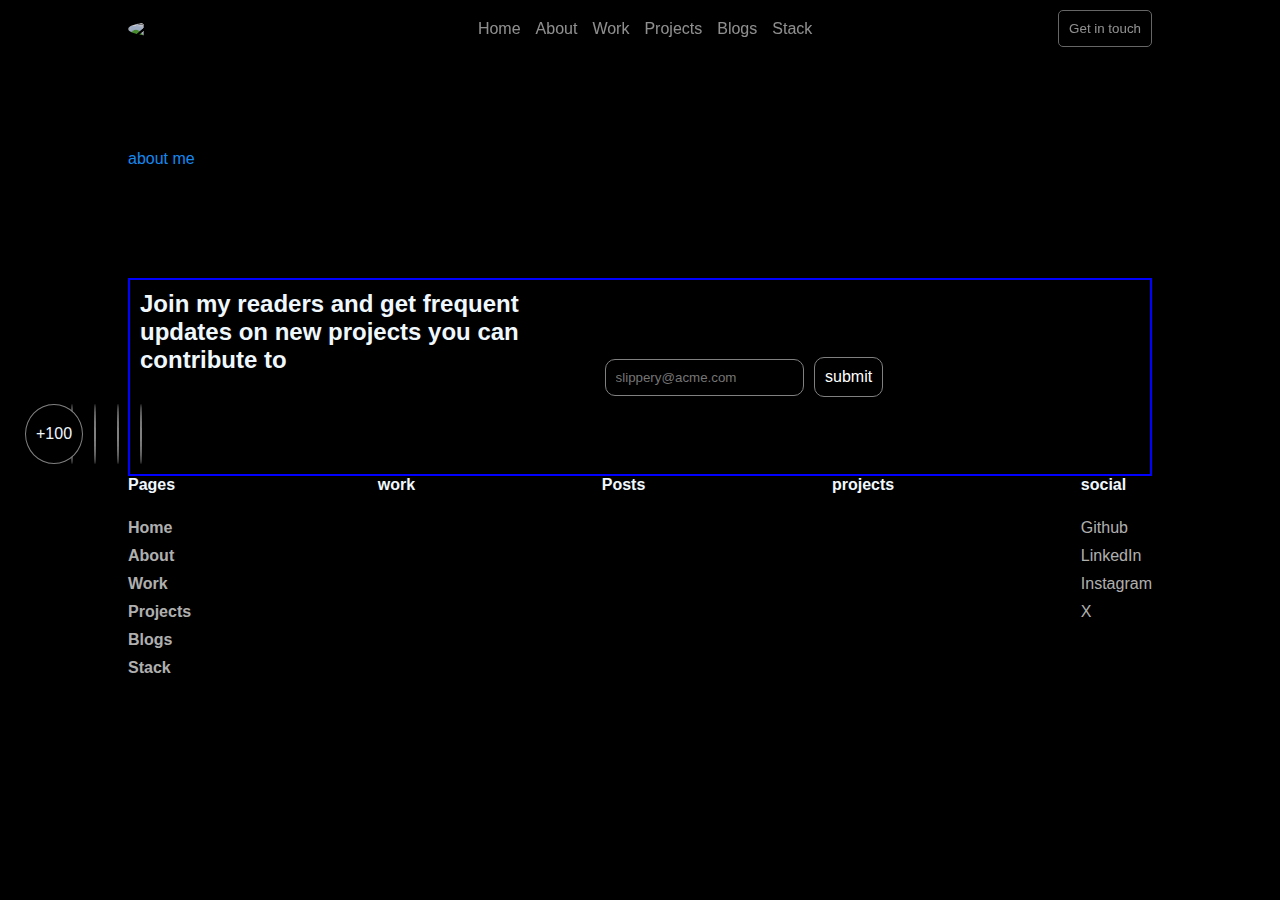
==== pages/about.html @ 7aa50118 "pages boilerplatecode" ====
<!DOCTYPE html>
<html lang="en">
<head>
    <meta charset="UTF-8">
    <meta name="viewport" content="width=device-width, initial-scale=1.0">
    <title>About page</title>
    <link rel="stylesheet" href="/styles/styles.css">
</head>
<body>
    <header>
        <nav>
            <div class="profile__container">
                <img src="https://i.pinimg.com/736x/99/9f/6e/999f6e48bd774113c2bd0b9a2c23f813.jpg" alt="profile photo">
            </div>
            <div class="navigation_links desktop__navigation">
                
                <a href="/index.html">Home</a>
                <a href="/pages/about.html">About</a>
                <a href="/pages/about.html">Work</a>
                <a href="/pages/projects.html">Projects</a>
                <a href="/pages/blog.html">Blogs</a>
                <a href="/pages/stack.html">Stack</a>
            </div>
            <div>
                <button class="contact_button"><a href="/pages/contact.html">Get in touch</a></button>
            </div>
        </nav>
    </header>
    <main id="main__page">
        about me
    </main>

    <footer>
        <section class="newsletter">
            <div class="readers">
                <h2>Join my readers and get frequent updates on new projects
                you can contribute to</h2>
                <div class="newsletter__readers">
                    <img src="https://i.pinimg.com/236x/fb/40/18/fb40187282aca6e7f9225df4b0b49ace.jpg" alt="">
                    <img src="https://i.pinimg.com/236x/fb/40/18/fb40187282aca6e7f9225df4b0b49ace.jpg" alt="">
                    <img src="https://i.pinimg.com/236x/fb/40/18/fb40187282aca6e7f9225df4b0b49ace.jpg" alt="">
                    <img src="https://i.pinimg.com/236x/fb/40/18/fb40187282aca6e7f9225df4b0b49ace.jpg" alt="">
                    <img src="https://i.pinimg.com/236x/fb/40/18/fb40187282aca6e7f9225df4b0b49ace.jpg" alt="">
                    <div>+100</div>
                </div>
            </div>
            <div class="newsletter__register">
                <form>
                    <input
                        type="text"
                        name="emailInput"
                        id="emailInput"
                        placeholder="slippery@acme.com"
                        required
                        autocomplete="off"
                        >
                    <button type="submit">submit</button>
                </form>
                
            </div>
            
        </section>
        <div class="footer__content">
            <div>
                <h4>Pages</h>
                <div class="footer_navigation">
                    <a href="/index.html">Home</a>
                    <a href="/pages/about.html">About</a>
                    <a href="/pages/about.html">Work</a>
                    <a href="/pages/projects.html">Projects</a>
                    <a href="/pages/blog.html">Blogs</a>
                    <a href="/pages/stack.html">Stack</a>
                </div>
            </div>
            <div>
                <h4>work</h>
                <div class="footer_navigation"><a href=""></a><a href=""></a><a href=""></a><a href=""></a></div>
            </div>
            <div>
                <h4>Posts</h>
                <div class="footer_navigation"><a href=""></a><a href=""></a><a href=""></a><a href=""></a></div>
            </div>
            <div>
                <h4>projects</h4>
                <div class="footer_navigation">
                    <a href=""></a>
                    <a href=""></a>
                    <a href=""></a>
                    <a href=""></a>
                </div>
            </div>
            <div>
                <h4>social</h4>
                <div class="footer_navigation">
                    <a href=""><i class="fa-brands fa-github"></i>Github</a>
                    <a href=""><i class="fa-brands fa-linkedin"></i>LinkedIn</a>
                    <a href=""><i class="fa-brands fa-instagram" style="color: #ffffff;"></i>Instagram</a>
                    <a href=""><i class="fa-brands fa-x-twitter" style="color: #ffffff;"></i>X</a>
                </div>
            </div>
        </div>
        <div class="date" id="date"></div>
    </footer>
</body>
</html>
---- styles/styles.css ----
/* make width for the whole app to be 80% */
:root{
    width: 80%;
    margin: 0 auto; 
    background-color: black;
    font-family: Arial, Helvetica, sans-serif;

}
/* reset the css */
*{
    margin: 0;
    padding:0;
    box-sizing: border-box;
}

header{
    width: 80%;
    margin: 0 auto;
    position:fixed;
    top: 0;
    padding-top: 10px;
    backdrop-filter: blur(20px);
    opacity: 0.8;
}
header>nav{
    display:flex;
    justify-content: space-between;
    align-items: center;

}

.profile__container>img{
    border-radius: 50%;
    object-fit: cover;
    height: 80px;
    width: 80px;
}
.navigation_links{
    display: flex;
    justify-content: space-between;
    align-items: center;
    gap:15px
}
/* remove text decoration for all links */

a{
    text-decoration: none;
    color: rgb(255,255,255,0.7);
}


.navigation_links>a:hover,
.contact_button>a:hover,
.introduction__section__buttons>button
{
    cursor: pointer;
    color: rgb(255,255,255);
}
.contact_button,
.introduction__section__buttons>button{
    padding: 10px;
    outline:none;
    border:1px solid gray;
    border-radius:5px;
    background: #000;
}
@media screen and (max-width: 730px) {
    .desktop__navigation,.contact_button{
        display: none;
    }
}

@media screen and (min-width: 730px) {
    .menu__button{
        display: none;
    }
}
#main__page{
    color: rgb(20, 137, 240);
    margin-top: 150px;
}
.introduction__section{
    display: flex;
    flex-direction: column;
    align-items:center;
    gap: 18px;
}
.introduction__section__image{
    border: 1px dashed goldenrod;
    width: fit-content;
}
.introduction__section__image>img{
    height: 90px;
    width: 90px;
    padding: 10px;
    object-fit: cover;
}

.introduction__section__buttons{
    display: flex;
    gap:10px;
    justify-content: space-between;
}

.get_in_touch_button{
    border: none;
    background:rgb(255,255,255) !important;
    color: #000 !important;
}
.get_in_touch_button:hover{
    background-color:rgb(255,255,255,0.8) !important;
}
/* currently */
.currently__section{
    display: flex;
    justify-content: space-between;
    align-items: flex-start;
    margin-top: 50px;
}
.currently__section__text{
    width: 50%;
    word-break: break-all;
    display: flex;
    flex-direction: column;
    justify-content: space-between;
}
.currently__section__project__description{
    margin-top: 40px;
    font-size: 16px;
}
.currently__section__text>p{
    width: 80%;
    margin-top: 20px;
}
.currently__section__image{
    width: 50%;
}
.currently__section__image>img{
    width: 100%;
    object-fit:fill;
}
/* contribution activity */
.contribution_section{
    margin-top: 30px;
    width:100%;
}
.contribution_activity{
    display: flex;
    justify-items: center;
    align-items: center;
    margin:20px auto;
    width:60%;
}
/* contribution section */
.github-contribution{
    width: 90%;
    margin-top: 70px;
    align-items: center;
    display: flex;
    flex-direction:column;
    border:2px solid blue;
    gap:20px;
    backdrop-filter: blur(5px);
}
.github-calendar>img{
    width: 100%;
    
}
@media screen and (max-width:768px) {
    .github-contribution{
        width: 100%;
    }
    .github-calendar>img{
        width: 100%;
        height: 100%;
    }
}
/* newsletter */
.newsletter{
    display:flex;
    margin-top: 50px;
    justify-content: space-between;
    align-items:center;
    padding:10px;
    border:2px solid blue;
}
.readers{
    width: 50%;
}
.newsletter__register{
    width: 60%;
    display:flex;
}
.newsletter__register>form{
    padding: 10px;
    width: 100%;
}
.newsletter__register>form>*{
    padding: 10px;
    border-radius: 10px;
    border:1px solid gray;
}
.newsletter__register>form>button{
    font-size: medium;
    font-weight: 500;
    background-color:rgb(0,0,0);
    color:rgb(255,255,255);
    cursor:pointer;
    margin-left: 6px;
}
.newsletter__register>form>button:hover{
    color:rgb(255,255,255,0.5);
}
input[type="text"]{
    background-color:#000;
    color:rgb(255,255,255);
}

input[type="text"]:focus{
    outline: none;
}
.newsletter__readers{
    display:flex;
    align-items: center;
    margin-top:30px;
    margin-left: 25px;
}
.newsletter__readers>div{
    padding:10px;
    margin-left: -25px;
}
.newsletter__readers>*{
    display: flex;
    align-items: center;
    border-radius:50%;
    height: 60px;
    object-fit:cover;
    margin-left: -25px;
    background-color: #000;
    border:1px solid gray;
}
/* footer section */
footer{
    color:aliceblue;
    display:flex;
    justify-content:space-between ;
    margin-top:60px;
    margin-bottom: 30px;
    flex-direction: column;
}
.footer__content{
    display:flex;
    justify-content:space-between ;
    margin-bottom: 20px;
}
.footer_navigation{
    display: flex;
    gap:10px;
    flex-direction:column;
    margin-top: 25px;
}
.date{
    display:flex;
    justify-content: center;
    align-items: center;
    margin:10px auto;

}
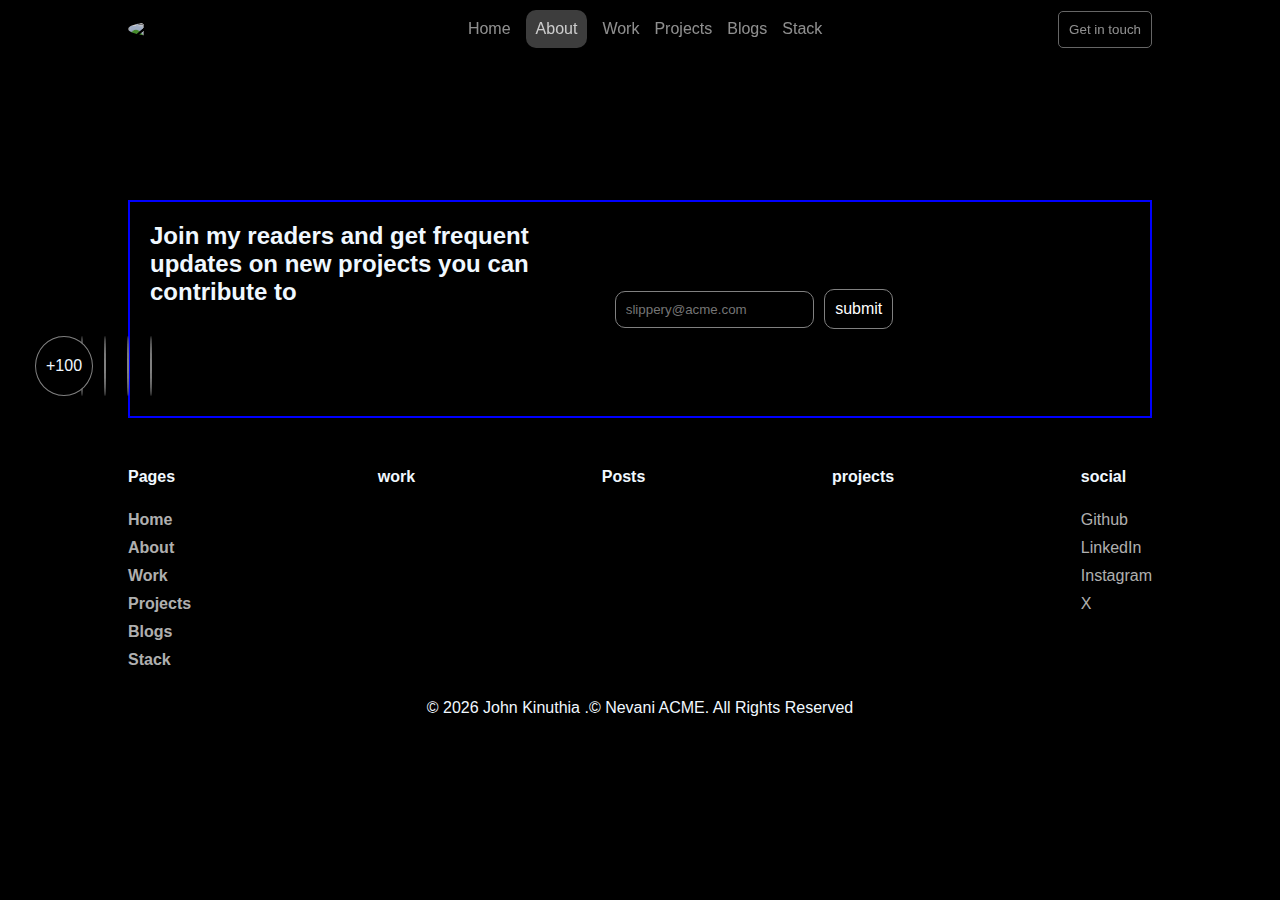
==== commit 4a5ecf07: "feat: added contact page" ====
--- a/pages/about.html
+++ b/pages/about.html
@@ -13,13 +13,12 @@
                 <img src="https://i.pinimg.com/736x/99/9f/6e/999f6e48bd774113c2bd0b9a2c23f813.jpg" alt="profile photo">
             </div>
             <div class="navigation_links desktop__navigation">
-                
-                <a href="/index.html">Home</a>
-                <a href="/pages/about.html">About</a>
-                <a href="/pages/about.html">Work</a>
-                <a href="/pages/projects.html">Projects</a>
-                <a href="/pages/blog.html">Blogs</a>
-                <a href="/pages/stack.html">Stack</a>
+                <a href="/index.html" id="home">Home</a>
+                <a href="/pages/about.html" id="about">About</a>
+                <a href="/pages/about.html" id="work">Work</a>
+                <a href="/pages/projects.html" id="projects">Projects</a>
+                <a href="/pages/blog.html" id="blogs">Blogs</a>
+                <a href="/pages/stack.html" id="stack" >Stack</a>
             </div>
             <div>
                 <button class="contact_button"><a href="/pages/contact.html">Get in touch</a></button>
@@ -27,7 +26,9 @@
         </nav>
     </header>
     <main id="main__page">
-        about me
+        <section>
+            
+        </section>
     </main>
 
     <footer>
@@ -101,5 +102,6 @@
         </div>
         <div class="date" id="date"></div>
     </footer>
+    <script type="module" src="/index.js"></script>
 </body>
 </html>--- a/styles/styles.css
+++ b/styles/styles.css
@@ -78,12 +78,31 @@
 #main__page{
     color: rgb(20, 137, 240);
     margin-top: 150px;
+    scroll-behavior: smooth;
 }
 .introduction__section{
     display: flex;
     flex-direction: column;
     align-items:center;
     gap: 18px;
+    margin: 0 auto;
+    align-items: center;
+    justify-content: center;
+    width: 80%;
+}
+.introduction__section__about__me{
+    display: flex;
+    flex-direction: column;
+    width: 80%;
+    gap: 10px;
+    line-height: 1.5;
+    font-size: medium;
+    font-weight: 600;
+    margin: 10px 0 20px 0;
+    
+}
+.introduction__section__about__me>h1{
+    text-align: center;
 }
 .introduction__section__image{
     border: 1px dashed goldenrod;
@@ -104,11 +123,8 @@
 
 .get_in_touch_button{
     border: none;
-    background:rgb(255,255,255) !important;
+    /* background-color:rgb(255,255,255) !important; */
     color: #000 !important;
-}
-.get_in_touch_button:hover{
-    background-color:rgb(255,255,255,0.8) !important;
 }
 /* currently */
 .currently__section{
@@ -179,10 +195,14 @@
 .newsletter{
     display:flex;
     margin-top: 50px;
+    margin-bottom: 50px;
     justify-content: space-between;
     align-items:center;
     padding:10px;
     border:2px solid blue;
+}
+.newsletter>*{
+    padding: 10px;
 }
 .readers{
     width: 50%;
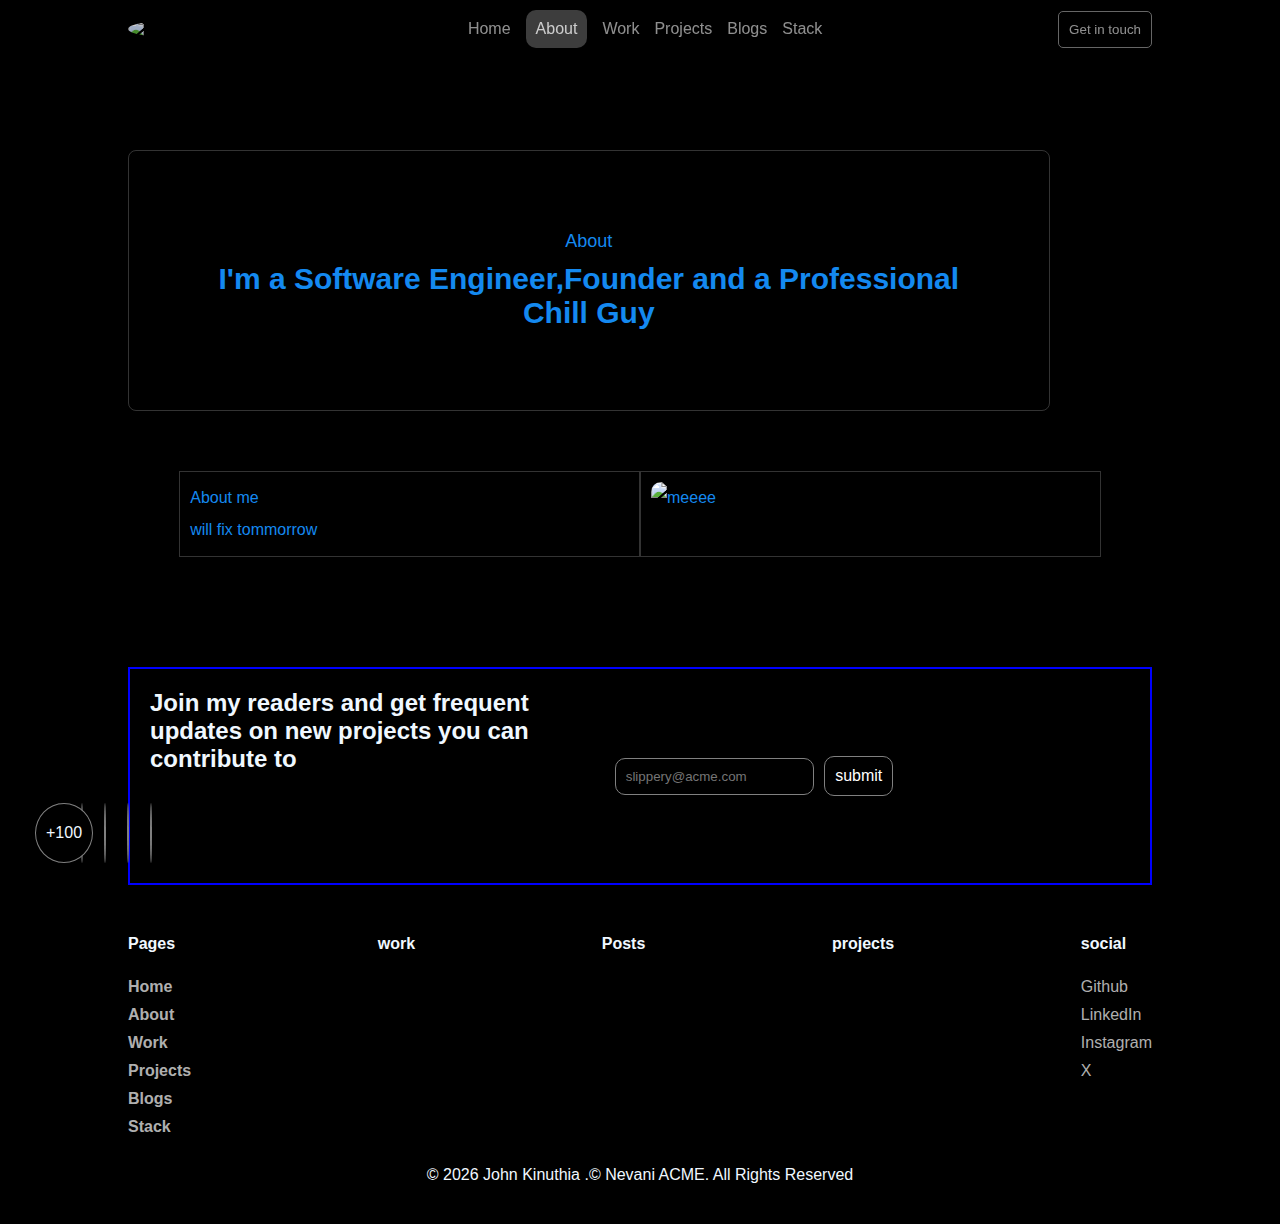
==== commit c9867c09: "feat: add project placeholders" ====
--- a/pages/about.html
+++ b/pages/about.html
@@ -5,6 +5,7 @@
     <meta name="viewport" content="width=device-width, initial-scale=1.0">
     <title>About page</title>
     <link rel="stylesheet" href="/styles/styles.css">
+    <link rel="stylesheet" href="/styles/about.css">
 </head>
 <body>
     <header>
@@ -26,11 +27,20 @@
         </nav>
     </header>
     <main id="main__page">
-        <section>
-            
+        <section class="about__me__introduction">
+            <p>About</p>
+            <h1>I'm a Software Engineer,Founder and a Professional Chill Guy</h1>
+        </section>
+        <section class="information_about_me">
+            <div>
+                <p>About me</p>
+                <p>will fix tommorrow</p>
+            </div>
+            <div>
+                <img src="https://i.pinimg.com/736x/99/9f/6e/999f6e48bd774113c2bd0b9a2c23f813.jpg" alt="meeee" >
+            </div>
         </section>
     </main>
-
     <footer>
         <section class="newsletter">
             <div class="readers">
--- a/styles/about.css
+++ b/styles/about.css
@@ -0,0 +1,43 @@
+.about__me__introduction{
+    display: flex;
+    flex-direction: column;
+    align-items: center;
+    justify-content: center;
+    width: 90%;
+    border: 1px solid rgb(255,255,255,0.2);
+    padding:80px;
+    border-radius: 8px;
+    gap: 10px;
+    text-align: center;
+}
+.about__me__introduction>p{
+    font-size: large;
+}
+.about__me__introduction>h1{
+    font-size: 30px;
+}
+.information_about_me{
+    display: flex;
+    width: 90%;
+    justify-content: center;
+    margin: 60px auto;
+   
+}
+.information_about_me>*{
+    border: 1px solid rgb(255,255,255,0.2);
+    padding: 10px;
+    flex:0.5;
+}
+.information_about_me>div{
+    width: 100%;
+}
+.information_about_me>div>img{
+    border-radius: 10px;
+}
+.information_about_me{
+    line-height: 2;
+    kerning: 10ch;
+}
+.information_about_me>div>p{
+    width: 80%;
+}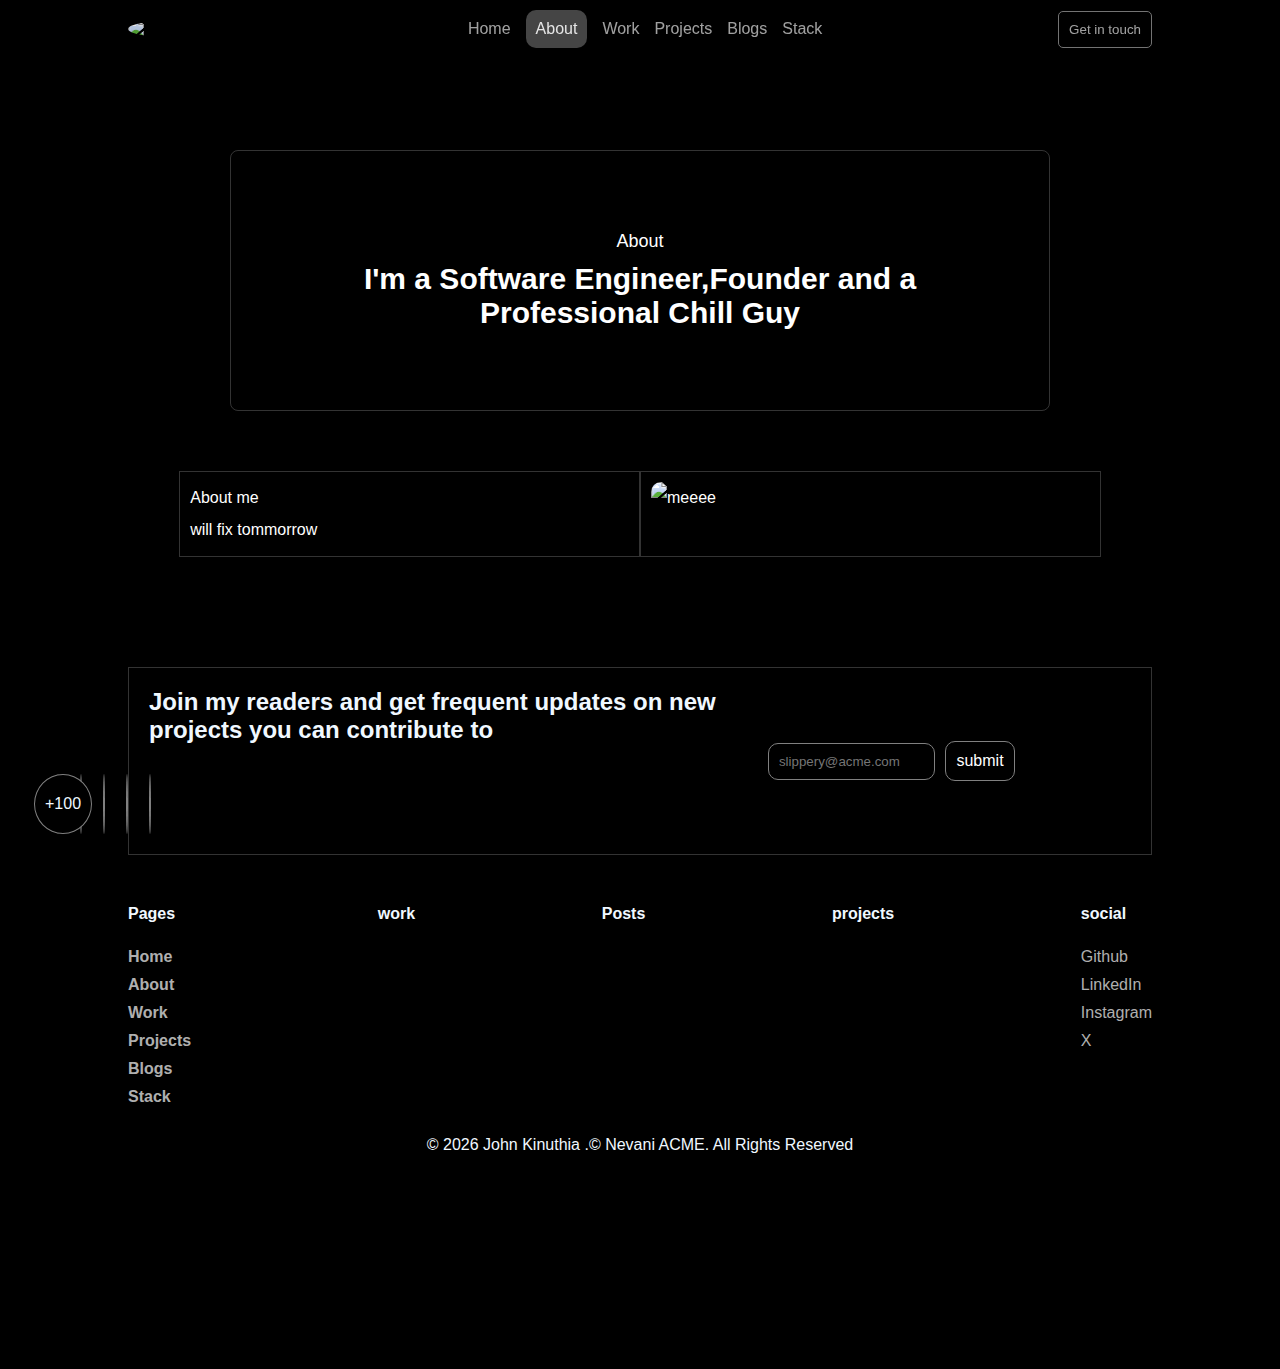
==== commit e0afdb60: "bottom navigation" ====
--- a/pages/about.html
+++ b/pages/about.html
@@ -6,6 +6,7 @@
     <title>About page</title>
     <link rel="stylesheet" href="/styles/styles.css">
     <link rel="stylesheet" href="/styles/about.css">
+    <link rel="stylesheet" href="https://fonts.googleapis.com/css2?family=Material+Symbols+Outlined:opsz,wght,FILL,GRAD@20..48,100..700,0..1,-50..200" />
 </head>
 <body>
     <header>
@@ -20,6 +21,39 @@
                 <a href="/pages/projects.html" id="projects">Projects</a>
                 <a href="/pages/blog.html" id="blogs">Blogs</a>
                 <a href="/pages/stack.html" id="stack" >Stack</a>
+            </div>
+            <div class="navigation_links bottom__navigation">
+                <a href="/index.html" id="home">
+                    <div class="navigation_links_container">
+                        <span class="material-symbols-outlined">home</span><span>Home</span>
+                    </div>
+                </a>
+                <a href="/pages/about.html" id="about">
+                    <div class="navigation_links_container">
+                        <span class="material-symbols-outlined">account_circle</span><span>About</span>
+                    </div>
+                </a>
+                <a href="/pages/about.html" id="work">
+                    <div class="navigation_links_container">
+                        <span class="material-symbols-outlined">work</span><span>Work</span>
+                    </div>
+                </a>
+                <a href="/pages/projects.html" id="projects">
+                    <div class="navigation_links_container">
+                        <span class="material-symbols-outlined">construction</span><span>Projects</span>
+                    </div>
+                </a>
+                <a href="/pages/blog.html" id="blogs">
+                    <div class="navigation_links_container">
+                        <span class="material-symbols-outlined">local_library</span><span>Blogs</span>
+                    </div>
+                </a>
+                <a href="/pages/stack.html" id="stack" >
+                    <div class="navigation_links_container">
+                        <span class="material-symbols-outlined">widgets</span><span>Stack</span>
+                    </div>
+                </a>
+                
             </div>
             <div>
                 <button class="contact_button"><a href="/pages/contact.html">Get in touch</a></button>
--- a/styles/styles.css
+++ b/styles/styles.css
@@ -19,8 +19,8 @@
     position:fixed;
     top: 0;
     padding-top: 10px;
-    backdrop-filter: blur(20px);
-    opacity: 0.8;
+    backdrop-filter: blur(50px);
+    opacity: 0.9;
 }
 header>nav{
     display:flex;
@@ -56,6 +56,9 @@
     cursor: pointer;
     color: rgb(255,255,255);
 }
+.bottom__navigation>a{
+    color: #ffff !important;
+}
 .contact_button,
 .introduction__section__buttons>button{
     padding: 10px;
@@ -64,6 +67,24 @@
     border-radius:5px;
     background: #000;
 }
+.bottom__navigation{
+    position:fixed;
+    top:90vh;
+    z-index: 999;
+    backdrop-filter: blur(50px);
+    color: rgb(255,255,255) !important;
+    border-radius: 30px;
+    width: 100%;
+    padding:10px;
+    align-items: center;
+
+    background-color: rgb(255,255,255,0.2) !important;
+}
+.navigation_links_container{
+    display:flex;
+    flex-direction:column;
+    align-items: center;
+}
 @media screen and (max-width: 730px) {
     .desktop__navigation,.contact_button{
         display: none;
@@ -71,12 +92,12 @@
 }
 
 @media screen and (min-width: 730px) {
-    .menu__button{
+    .bottom__navigation{
         display: none;
     }
 }
 #main__page{
-    color: rgb(20, 137, 240);
+    color: #ffff;
     margin-top: 150px;
     scroll-behavior: smooth;
 }
@@ -174,9 +195,9 @@
     align-items: center;
     display: flex;
     flex-direction:column;
-    border:2px solid blue;
+    border:1px solid rgb(255,255,255,0.2);
     gap:20px;
-    backdrop-filter: blur(5px);
+    padding: 10px;
 }
 .github-calendar>img{
     width: 100%;
@@ -199,13 +220,10 @@
     justify-content: space-between;
     align-items:center;
     padding:10px;
-    border:2px solid blue;
+    border:1px solid rgb(255,255,255,0.2);
 }
 .newsletter>*{
     padding: 10px;
-}
-.readers{
-    width: 50%;
 }
 .newsletter__register{
     width: 60%;
@@ -213,7 +231,7 @@
 }
 .newsletter__register>form{
     padding: 10px;
-    width: 100%;
+    width: 80%;
 }
 .newsletter__register>form>*{
     padding: 10px;
@@ -231,9 +249,10 @@
 .newsletter__register>form>button:hover{
     color:rgb(255,255,255,0.5);
 }
-input[type="text"]{
+.newsletter__register>form>input[type="text"]{
     background-color:#000;
     color:rgb(255,255,255);
+    width: 60%;
 }
 
 input[type="text"]:focus{
@@ -265,7 +284,7 @@
     display:flex;
     justify-content:space-between ;
     margin-top:60px;
-    margin-bottom: 30px;
+    margin-bottom: 20%;
     flex-direction: column;
 }
 .footer__content{
--- a/styles/about.css
+++ b/styles/about.css
@@ -3,7 +3,8 @@
     flex-direction: column;
     align-items: center;
     justify-content: center;
-    width: 90%;
+    width: 80%;
+    margin: 0 auto;
     border: 1px solid rgb(255,255,255,0.2);
     padding:80px;
     border-radius: 8px;
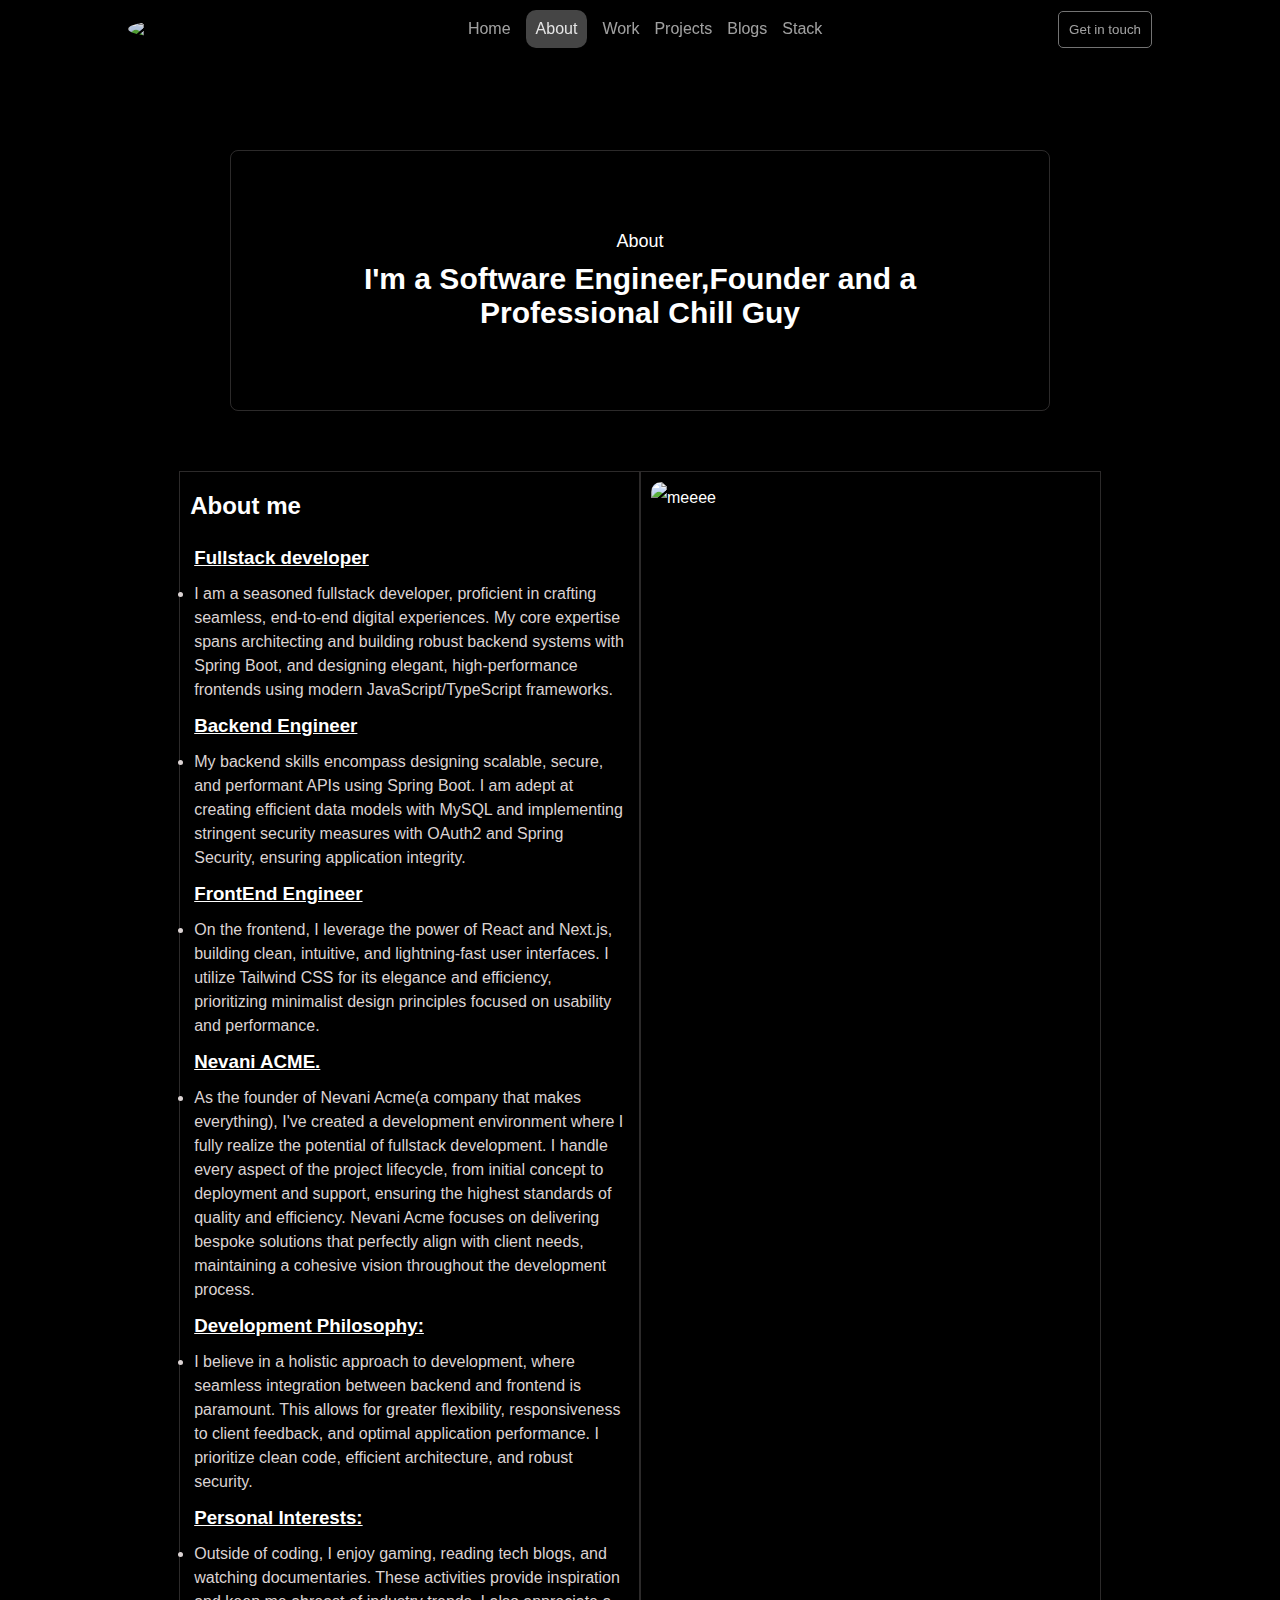
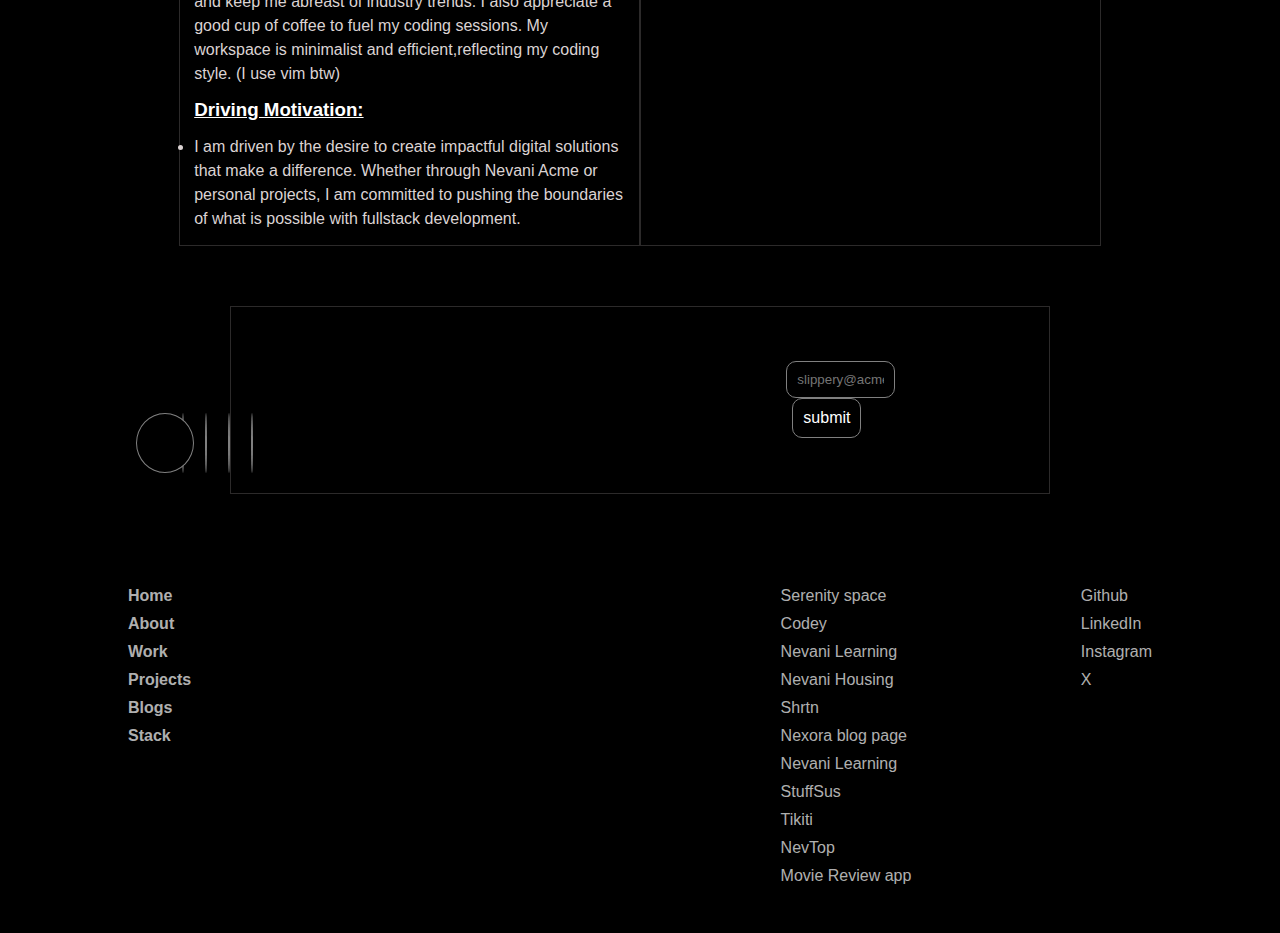
==== commit d468ed49: "link to projects" ====
--- a/pages/about.html
+++ b/pages/about.html
@@ -67,85 +67,141 @@
         </section>
         <section class="information_about_me">
             <div>
-                <p>About me</p>
-                <p>will fix tommorrow</p>
+                <h2>About me</h2>
+                <ul class="about_me_list">
+                    <h3>Fullstack developer</h3>
+                    <li>
+                        I am a seasoned fullstack developer, proficient in crafting seamless, end-to-end digital experiences. 
+                        My core expertise spans architecting and building robust backend systems with Spring Boot,
+                        and designing elegant, high-performance frontends using modern JavaScript/TypeScript frameworks.
+                    </li>
+                    <h3>Backend Engineer</h3>
+                    <li>
+                        My backend skills encompass designing scalable, secure, and performant APIs using Spring Boot. 
+                        I am adept at creating efficient data models with MySQL and implementing stringent security 
+                        measures with OAuth2 and Spring Security, ensuring application integrity.
+                    </li>
+                    <h3>FrontEnd Engineer</h3>
+                    <li>
+                        On the frontend, I leverage the power of React and Next.js, building clean, intuitive, and 
+                        lightning-fast user interfaces. I utilize Tailwind CSS for its elegance and efficiency,
+                        prioritizing minimalist design principles focused on usability and performance.
+                    </li>
+                    <h3>Nevani ACME.</h3>
+                    <li>
+                        As the founder of Nevani Acme(a company that makes everything), I've created a development 
+                        environment where I fully realize the potential of fullstack development. I handle every 
+                        aspect of the project lifecycle, 
+                        from initial concept to deployment and support, ensuring the highest standards of quality 
+                        and efficiency.
+                        Nevani Acme focuses on delivering bespoke solutions that perfectly align with client needs,
+                        maintaining a cohesive vision throughout the development process.
+                    </li>
+                    <h3>Development Philosophy:</h3>
+                    <li>
+                        I believe in a holistic approach to development, where seamless integration between backend
+                        and frontend is paramount. This allows for greater flexibility, responsiveness to client feedback,
+                        and optimal application performance. I prioritize clean code, efficient architecture,
+                        and robust security.
+                    </li>
+                    <h3>Personal Interests:</h3>
+                    <li>
+                        Outside of coding, I enjoy gaming, reading tech blogs, and watching documentaries. 
+                        These activities provide inspiration and keep me abreast of industry trends. 
+                        I also appreciate a good cup of coffee to fuel my coding sessions. My workspace is minimalist
+                        and efficient,reflecting my coding style. (I use vim btw)
+                    </li>
+                    <h3>Driving Motivation:</h3>
+                    <li>
+                        I am driven by the desire to create impactful digital solutions that make a difference.
+                        Whether through Nevani Acme or personal projects, I am committed to pushing the boundaries of
+                        what is possible with fullstack development.
+                    </li>
+                </ul>
             </div>
             <div>
                 <img src="https://i.pinimg.com/736x/99/9f/6e/999f6e48bd774113c2bd0b9a2c23f813.jpg" alt="meeee" >
             </div>
         </section>
     </main>
-    <footer>
-        <section class="newsletter">
-            <div class="readers">
-                <h2>Join my readers and get frequent updates on new projects
-                you can contribute to</h2>
-                <div class="newsletter__readers">
-                    <img src="https://i.pinimg.com/236x/fb/40/18/fb40187282aca6e7f9225df4b0b49ace.jpg" alt="">
-                    <img src="https://i.pinimg.com/236x/fb/40/18/fb40187282aca6e7f9225df4b0b49ace.jpg" alt="">
-                    <img src="https://i.pinimg.com/236x/fb/40/18/fb40187282aca6e7f9225df4b0b49ace.jpg" alt="">
-                    <img src="https://i.pinimg.com/236x/fb/40/18/fb40187282aca6e7f9225df4b0b49ace.jpg" alt="">
-                    <img src="https://i.pinimg.com/236x/fb/40/18/fb40187282aca6e7f9225df4b0b49ace.jpg" alt="">
-                    <div>+100</div>
-                </div>
-            </div>
-            <div class="newsletter__register">
-                <form>
-                    <input
-                        type="text"
-                        name="emailInput"
-                        id="emailInput"
-                        placeholder="slippery@acme.com"
-                        required
-                        autocomplete="off"
-                        >
-                    <button type="submit">submit</button>
-                </form>
+    <section class="newsletter">
+        <div class="readers">
+            <h2>Join my readers and get frequent updates on new projects
+            you can contribute to</h2>
+            <div class="newsletter__readers">
+                <img src="https://i.pinimg.com/236x/fb/40/18/fb40187282aca6e7f9225df4b0b49ace.jpg" alt="">
+                <img src="https://i.pinimg.com/236x/fb/40/18/fb40187282aca6e7f9225df4b0b49ace.jpg" alt="">
+                <img src="https://i.pinimg.com/236x/fb/40/18/fb40187282aca6e7f9225df4b0b49ace.jpg" alt="">
+                <img src="https://i.pinimg.com/236x/fb/40/18/fb40187282aca6e7f9225df4b0b49ace.jpg" alt="">
+                <img src="https://i.pinimg.com/236x/fb/40/18/fb40187282aca6e7f9225df4b0b49ace.jpg" alt="">
+                <div>+100</div>
+            </div>
+        </div>
+        <div class="newsletter__register">
+            <form>
+                <input
+                    type="text"
+                    name="emailInput"
+                    id="emailInput"
+                    placeholder="slippery@acme.com"
+                    required
+                    autocomplete="off"
+                    >
+                <button type="submit">submit</button>
+            </form>
+            
+        </div>
+        
+    </section>
+    <div class="footer__content">
+        <div>
+            <h4>Pages</h>
+            <div class="footer_navigation">
+                <a href="/index.html">Home</a>
+                <a href="/pages/about.html">About</a>
+                <a href="/pages/about.html">Work</a>
+                <a href="/pages/projects.html">Projects</a>
+                <a href="/pages/blog.html">Blogs</a>
+                <a href="/pages/stack.html">Stack</a>
+            </div>
+        </div>
+        <div>
+            <h4>work</h>
+            <div class="footer_navigation"><a href=""></a><a href=""></a><a href=""></a><a href=""></a></div>
+        </div>
+        <div>
+            <h4>Posts</h>
+            <div class="footer_navigation"><a href=""></a><a href=""></a><a href=""></a><a href=""></a></div>
+        </div>
+        <div>
+            <h4>projects</h4>
+            <div class="footer_navigation">
+                <a href="/pages/projects.html#SerenitySpace">Serenity space</a>
+                <a href="/pages/projects.html#codey">Codey</a>
+                <a href="/pages/projects.html#nevani_learning">Nevani Learning</a>
+                <a href="/pages/projects.html#nevani_housing">Nevani Housing</a>
+                <a href="/pages/projects.html#nevani_housing">Shrtn</a>
+                <a href="/pages/projects.html#nexora">Nexora blog page</a>
+                <a href="/pages/projects.html#">Nevani Learning</a>
+                <a href="/pages/projects.html#StuffSus">StuffSus</a>
+                <a href="/pages/projects.html#tikiti">Tikiti</a>
+                <a href="/pages/projects.html#nevTop">NevTop</a>
+                <a href="/pages/projects.html#review">Movie Review app</a>
                 
             </div>
-            
-        </section>
-        <div class="footer__content">
-            <div>
-                <h4>Pages</h>
-                <div class="footer_navigation">
-                    <a href="/index.html">Home</a>
-                    <a href="/pages/about.html">About</a>
-                    <a href="/pages/about.html">Work</a>
-                    <a href="/pages/projects.html">Projects</a>
-                    <a href="/pages/blog.html">Blogs</a>
-                    <a href="/pages/stack.html">Stack</a>
-                </div>
-            </div>
-            <div>
-                <h4>work</h>
-                <div class="footer_navigation"><a href=""></a><a href=""></a><a href=""></a><a href=""></a></div>
-            </div>
-            <div>
-                <h4>Posts</h>
-                <div class="footer_navigation"><a href=""></a><a href=""></a><a href=""></a><a href=""></a></div>
-            </div>
-            <div>
-                <h4>projects</h4>
-                <div class="footer_navigation">
-                    <a href=""></a>
-                    <a href=""></a>
-                    <a href=""></a>
-                    <a href=""></a>
-                </div>
-            </div>
-            <div>
-                <h4>social</h4>
-                <div class="footer_navigation">
-                    <a href=""><i class="fa-brands fa-github"></i>Github</a>
-                    <a href=""><i class="fa-brands fa-linkedin"></i>LinkedIn</a>
-                    <a href=""><i class="fa-brands fa-instagram" style="color: #ffffff;"></i>Instagram</a>
-                    <a href=""><i class="fa-brands fa-x-twitter" style="color: #ffffff;"></i>X</a>
-                </div>
-            </div>
-        </div>
-        <div class="date" id="date"></div>
-    </footer>
+        </div>
+        <div>
+            <h4>social</h4>
+            <div class="footer_navigation">
+                <a href=""><i class="fa-brands fa-github"></i>Github</a>
+                <a href=""><i class="fa-brands fa-linkedin"></i>LinkedIn</a>
+                <a href=""><i class="fa-brands fa-instagram" style="color: #ffffff;"></i>Instagram</a>
+                <a href=""><i class="fa-brands fa-x-twitter" style="color: #ffffff;"></i>X</a>
+            </div>
+        </div>
+    </div>
+    <div class="date" id="date"></div>
+</footer>
     <script type="module" src="/index.js"></script>
 </body>
 </html>--- a/styles/styles.css
+++ b/styles/styles.css
@@ -120,7 +120,15 @@
     font-size: medium;
     font-weight: 600;
     margin: 10px 0 20px 0;
+    margin: 0 auto;
+    align-items: center;
+    justify-content: center;
     
+}
+.introduction__section__about__me>p{
+    color: rgb(219, 211, 211);
+    width: 90%;
+    line-height: 1.5;
 }
 .introduction__section__about__me>h1{
     text-align: center;
@@ -153,10 +161,12 @@
     justify-content: space-between;
     align-items: flex-start;
     margin-top: 50px;
+    border: 1px solid rgb(219, 211, 211,0.2);
+    padding:10px;
+    border-radius: 10px;
 }
 .currently__section__text{
     width: 50%;
-    word-break: break-all;
     display: flex;
     flex-direction: column;
     justify-content: space-between;
@@ -195,7 +205,7 @@
     align-items: center;
     display: flex;
     flex-direction:column;
-    border:1px solid rgb(255,255,255,0.2);
+    border:1px solid rgb(219, 211, 211,0.2);
     gap:20px;
     padding: 10px;
 }
@@ -215,12 +225,12 @@
 /* newsletter */
 .newsletter{
     display:flex;
-    margin-top: 50px;
-    margin-bottom: 50px;
     justify-content: space-between;
     align-items:center;
     padding:10px;
-    border:1px solid rgb(255,255,255,0.2);
+    border:1px solid rgb(219, 211, 211,0.2);
+    width:80%;
+    margin: 50px auto;
 }
 .newsletter>*{
     padding: 10px;
@@ -284,7 +294,7 @@
     display:flex;
     justify-content:space-between ;
     margin-top:60px;
-    margin-bottom: 20%;
+    margin-bottom: 10%;
     flex-direction: column;
 }
 .footer__content{
--- a/styles/about.css
+++ b/styles/about.css
@@ -5,11 +5,23 @@
     justify-content: center;
     width: 80%;
     margin: 0 auto;
-    border: 1px solid rgb(255,255,255,0.2);
+    border: 1px solid rgb(219, 211, 211,0.2);
     padding:80px;
     border-radius: 8px;
     gap: 10px;
     text-align: center;
+}
+.about_me_list{
+    padding: 4px;
+    line-height: 1.5;
+    font-kerning: auto;
+}
+.about_me_list>li{
+    color: rgb(219, 211, 211);
+}
+.about_me_list>h3{
+    margin: 10px 0 10px 0;
+    text-decoration: underline;
 }
 .about__me__introduction>p{
     font-size: large;
@@ -25,7 +37,7 @@
    
 }
 .information_about_me>*{
-    border: 1px solid rgb(255,255,255,0.2);
+    border: 1px solid rgb(219, 211, 211,0.2);
     padding: 10px;
     flex:0.5;
 }
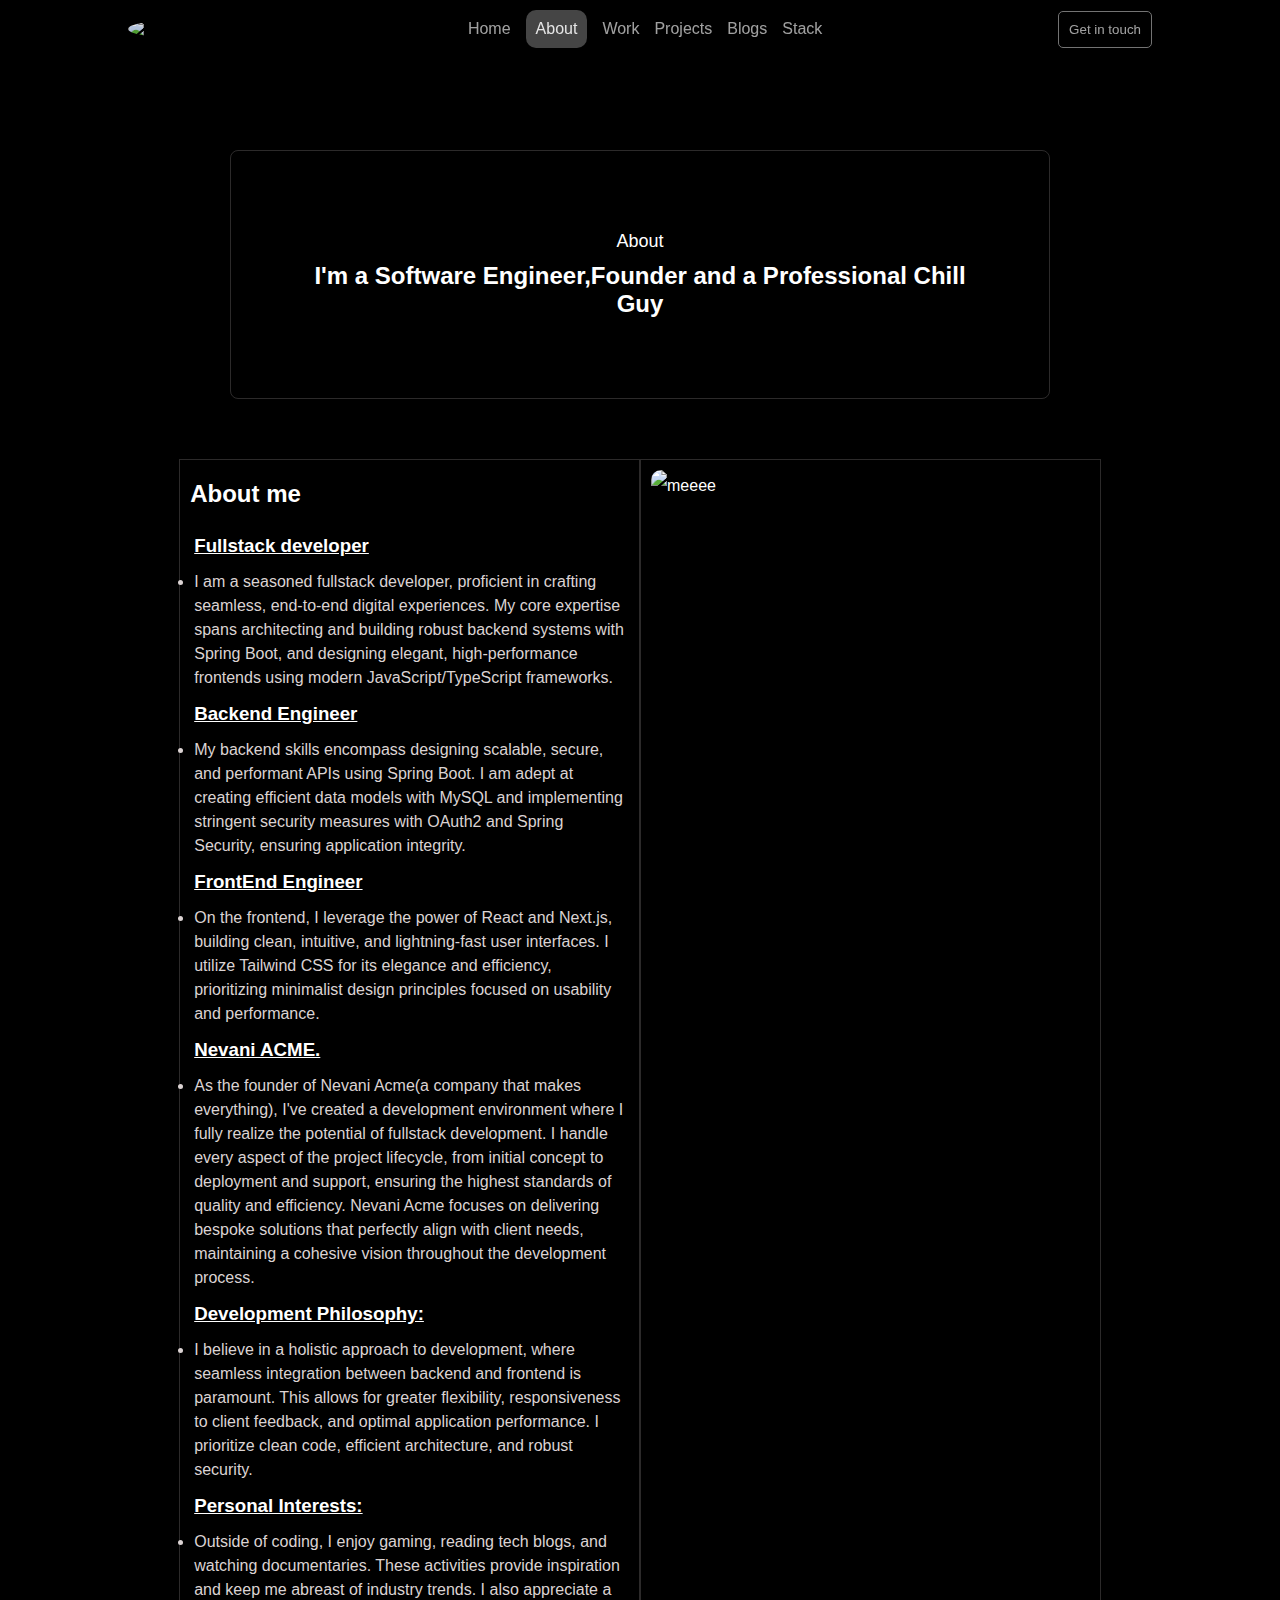
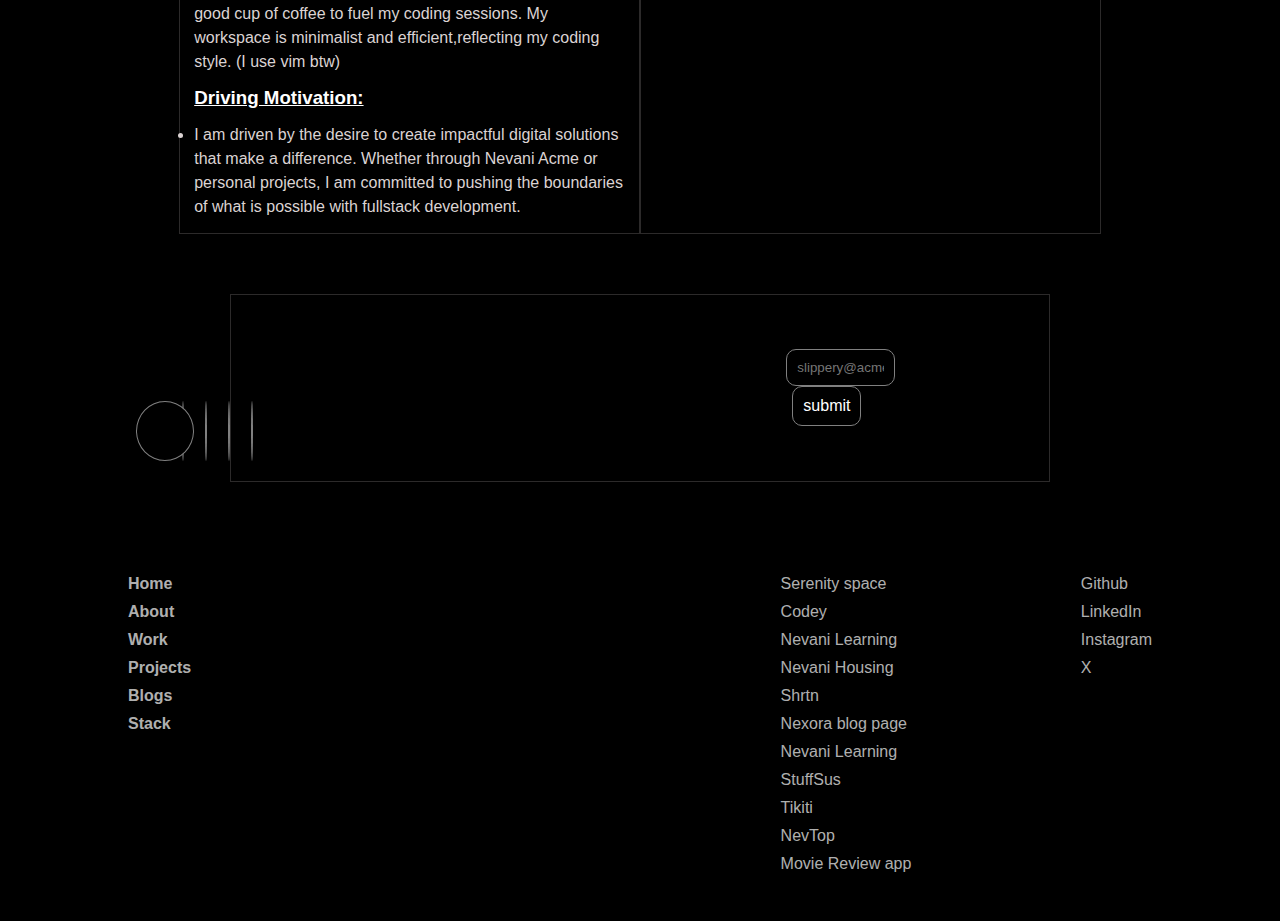
==== commit b80a718d: "responsive design" ====
--- a/pages/about.html
+++ b/pages/about.html
@@ -63,7 +63,7 @@
     <main id="main__page">
         <section class="about__me__introduction">
             <p>About</p>
-            <h1>I'm a Software Engineer,Founder and a Professional Chill Guy</h1>
+            <h2>I'm a Software Engineer,Founder and a Professional Chill Guy</h2>
         </section>
         <section class="information_about_me">
             <div>
--- a/styles/styles.css
+++ b/styles/styles.css
@@ -85,17 +85,6 @@
     flex-direction:column;
     align-items: center;
 }
-@media screen and (max-width: 730px) {
-    .desktop__navigation,.contact_button{
-        display: none;
-    }
-}
-
-@media screen and (min-width: 730px) {
-    .bottom__navigation{
-        display: none;
-    }
-}
 #main__page{
     color: #ffff;
     margin-top: 150px;
@@ -213,15 +202,7 @@
     width: 100%;
     
 }
-@media screen and (max-width:768px) {
-    .github-contribution{
-        width: 100%;
-    }
-    .github-calendar>img{
-        width: 100%;
-        height: 100%;
-    }
-}
+
 /* newsletter */
 .newsletter{
     display:flex;
@@ -315,3 +296,100 @@
     margin:10px auto;
 
 }
+
+/* responsiveness */
+
+@media screen and (max-width:678px){
+    /* main page */
+    .main__page{
+        display: flex;
+        flex-direction: column;
+    }
+    .introduction__section__about__me{
+        flex-direction: column;
+        width: 100%;
+    }
+    
+    .introduction__section__buttons{
+        display: flex;
+        gap:10px;
+        margin: 15px 15px;
+        justify-content: space-between;
+    }
+    /* currently section */
+    .currently__section{
+        flex-direction: column;
+        width:98%;
+        
+    }
+    .currently__section>*{
+        width: 98%;
+    }
+
+    .currently__section__project__description{
+        width: 98%;
+        margin-bottom: 30px;
+    }
+    .contribution_section,
+    .contribution_activity,
+    .contribution_activity>img,
+    /* github calendar */
+    .github-contribution,
+    .main__page,
+    .introduction__section,
+    :root,header,
+    .currently__section__text,
+    .currently__section__text>p
+    {
+        width: 98%;
+    }
+    .github-calendar>img,
+    .contribution_activity>img{
+        width: 100%;
+        height: 100%;
+        object-fit: cover;
+    }
+    .introduction__section{
+        border:1px solid rgb(219, 211, 211,0.2) ;
+        margin:10px;
+        width: 98%;
+        padding-top: 10px;
+        border-radius: 10px;
+    }
+
+    /* 1. newsletter */
+    .newsletter{
+        width:100%;
+        display: flex;
+        flex-direction: column;
+    }
+    .newsletter__readers{
+        width: 100%;
+    }
+    .newsletter__register,
+    .newsletter__register>form{
+        width: 100%;
+    }
+    
+}
+
+@media screen and (max-width: 730px) {
+    .desktop__navigation,.contact_button{
+        display: none;
+    }
+}
+
+@media screen and (min-width: 730px) {
+    .bottom__navigation{
+        display: none;
+    }
+}
+@media screen and (max-width:768px) {
+    .github-contribution{
+        width: 100%;
+    }
+    .github-calendar>img{
+        width: 100%;
+        height: 100%;
+    }
+}--- a/styles/about.css
+++ b/styles/about.css
@@ -53,4 +53,27 @@
 }
 .information_about_me>div>p{
     width: 80%;
+}
+@media screen and (max-width:678px){
+    .readers>h2,.newsletter__readers{
+        color: white;
+    }
+    #project__container{
+        flex-direction: column;
+        width:100%;
+    }
+    .about__me__introduction{
+        width: 100%;
+        padding:10px;
+        justify-content: space-between;
+        line-height: 1.5;
+    }
+    .information_about_me{
+        display: flex;
+        flex-direction: column;
+    }
+    .information_about_me>div>img{
+        width: 100%;
+        height: 100%;
+    }
 }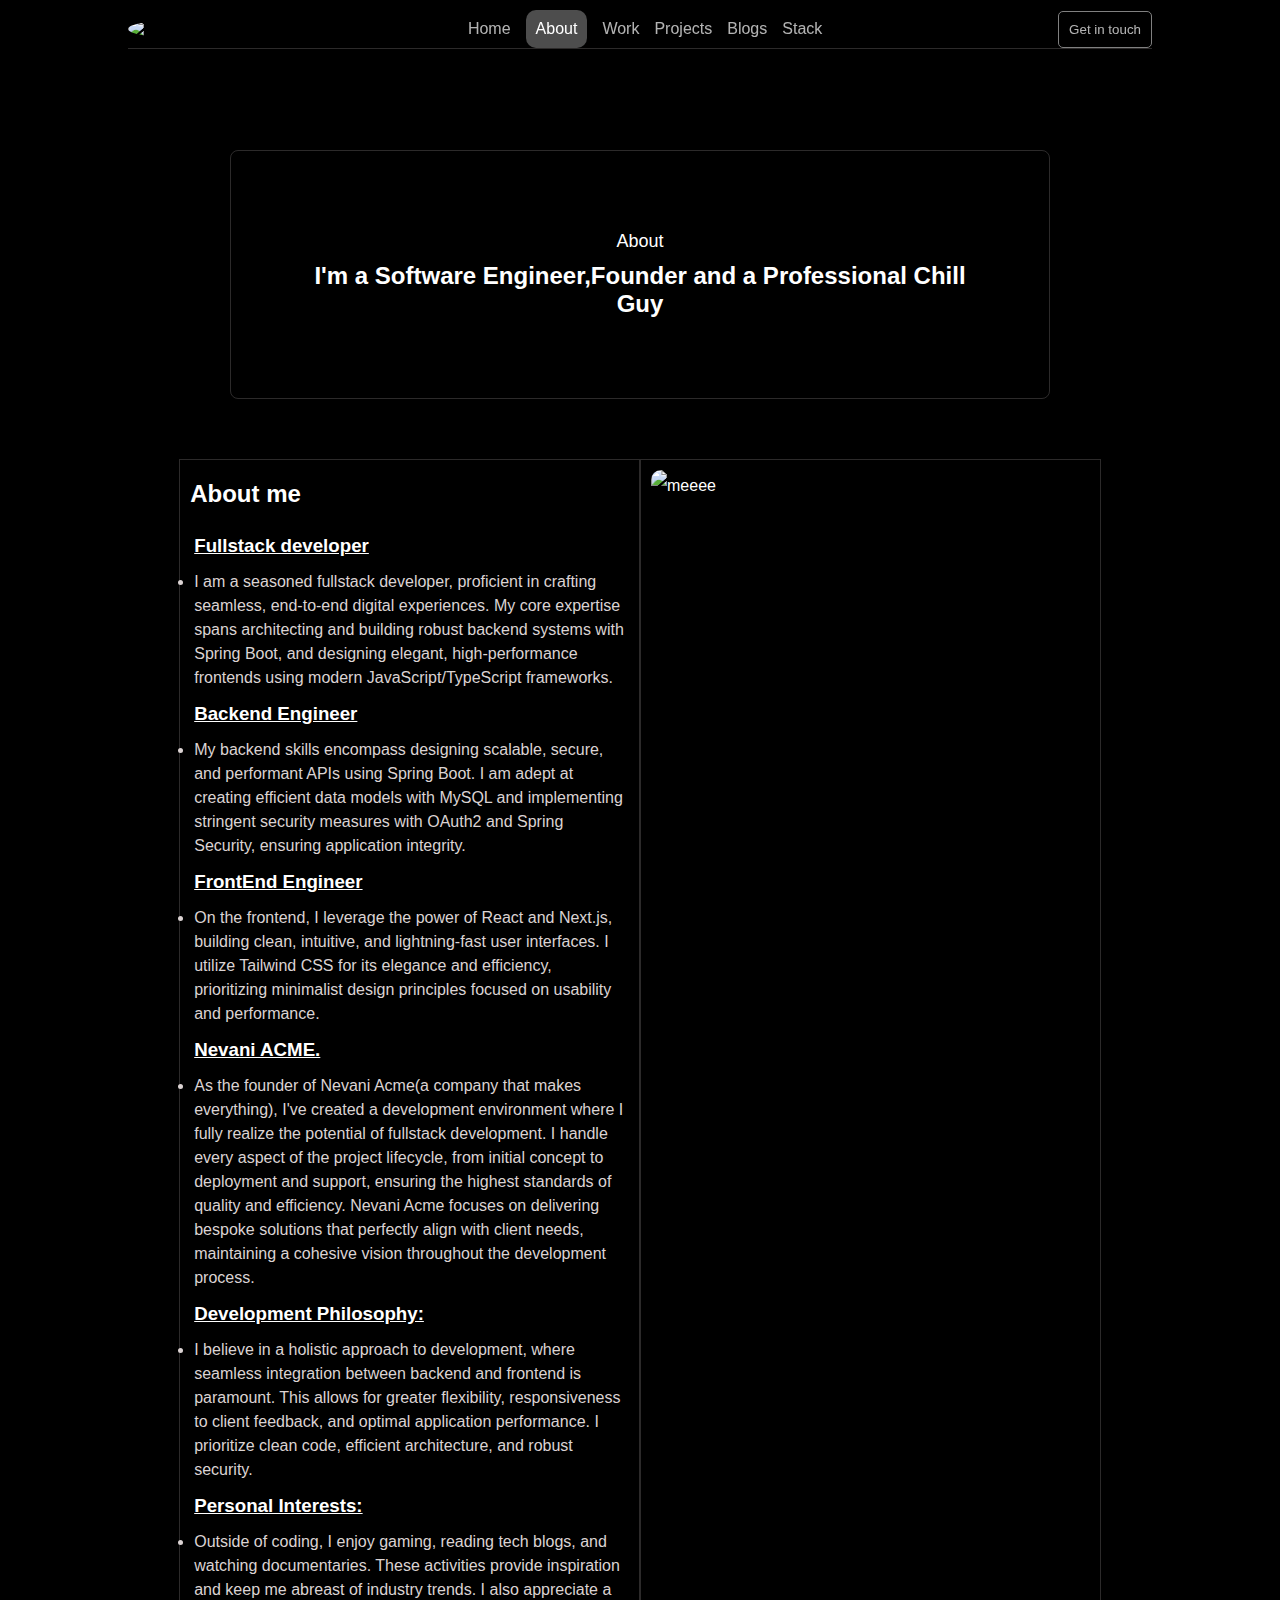
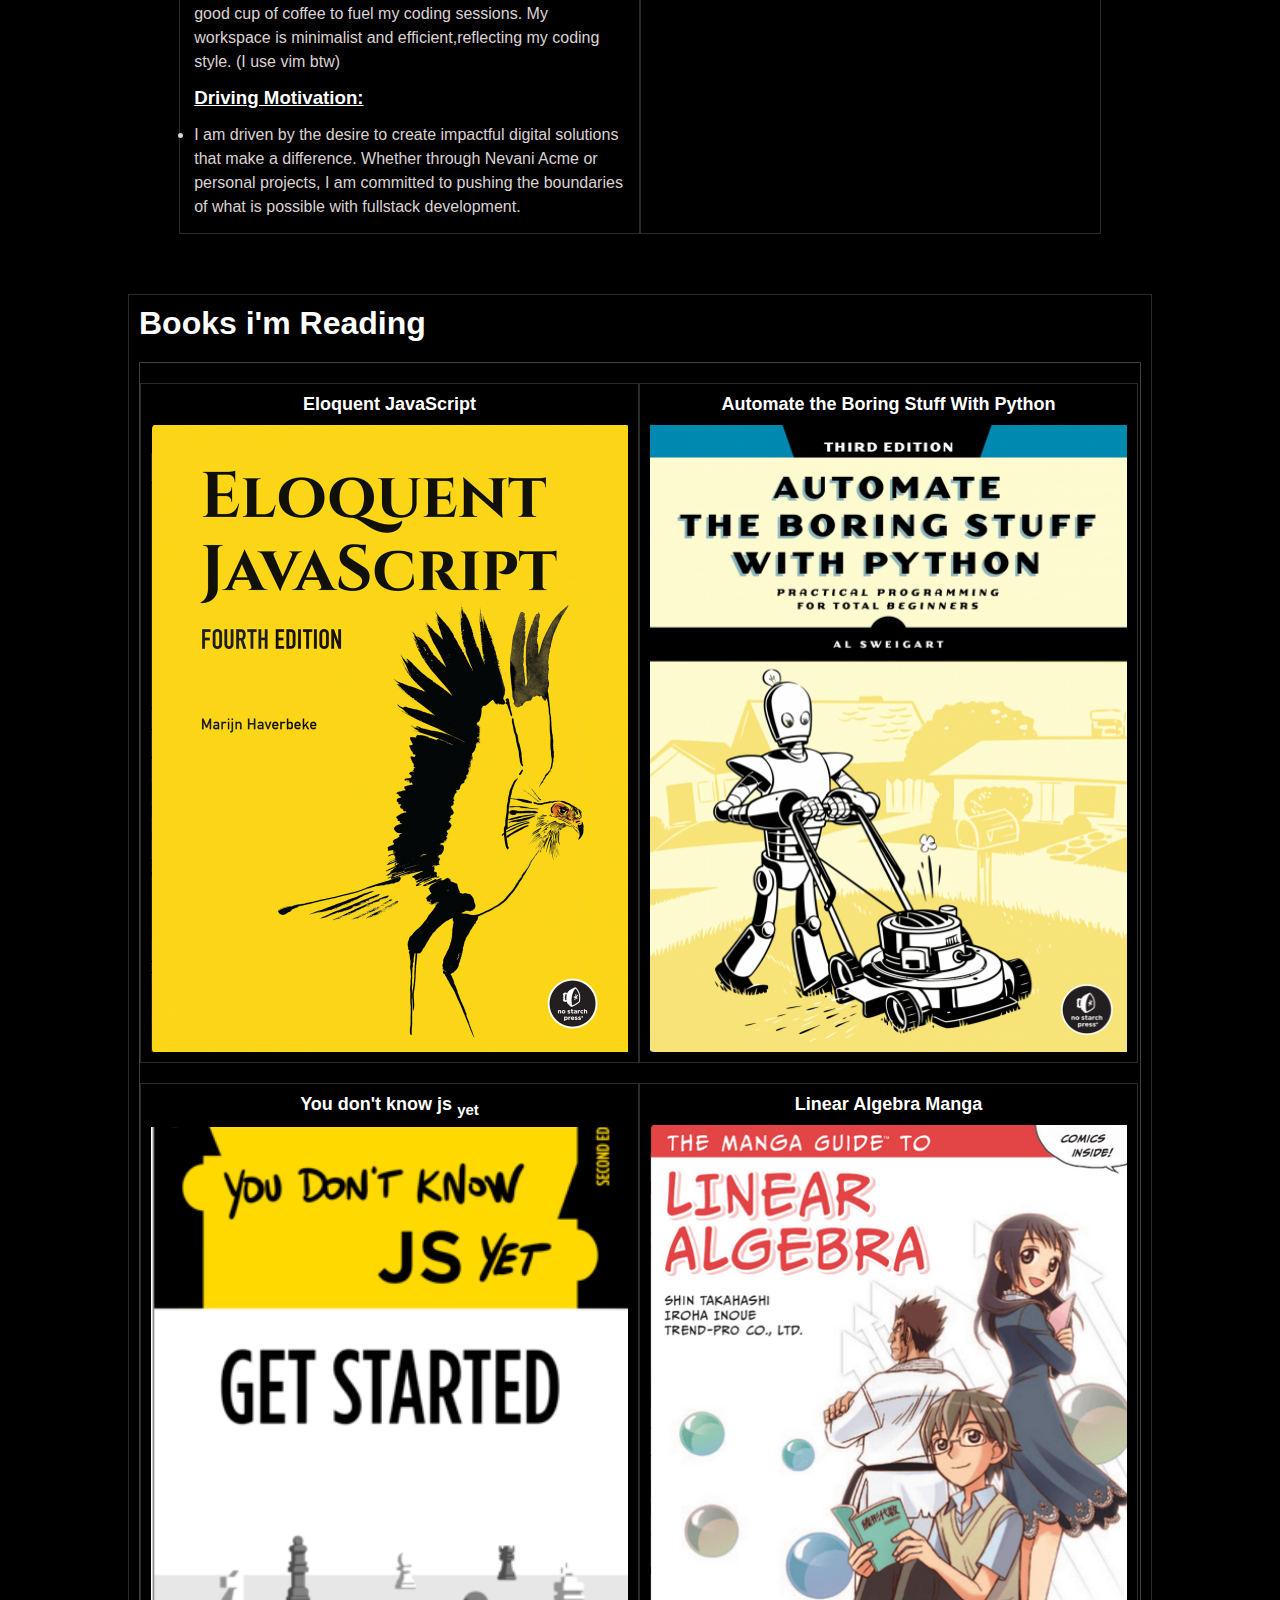
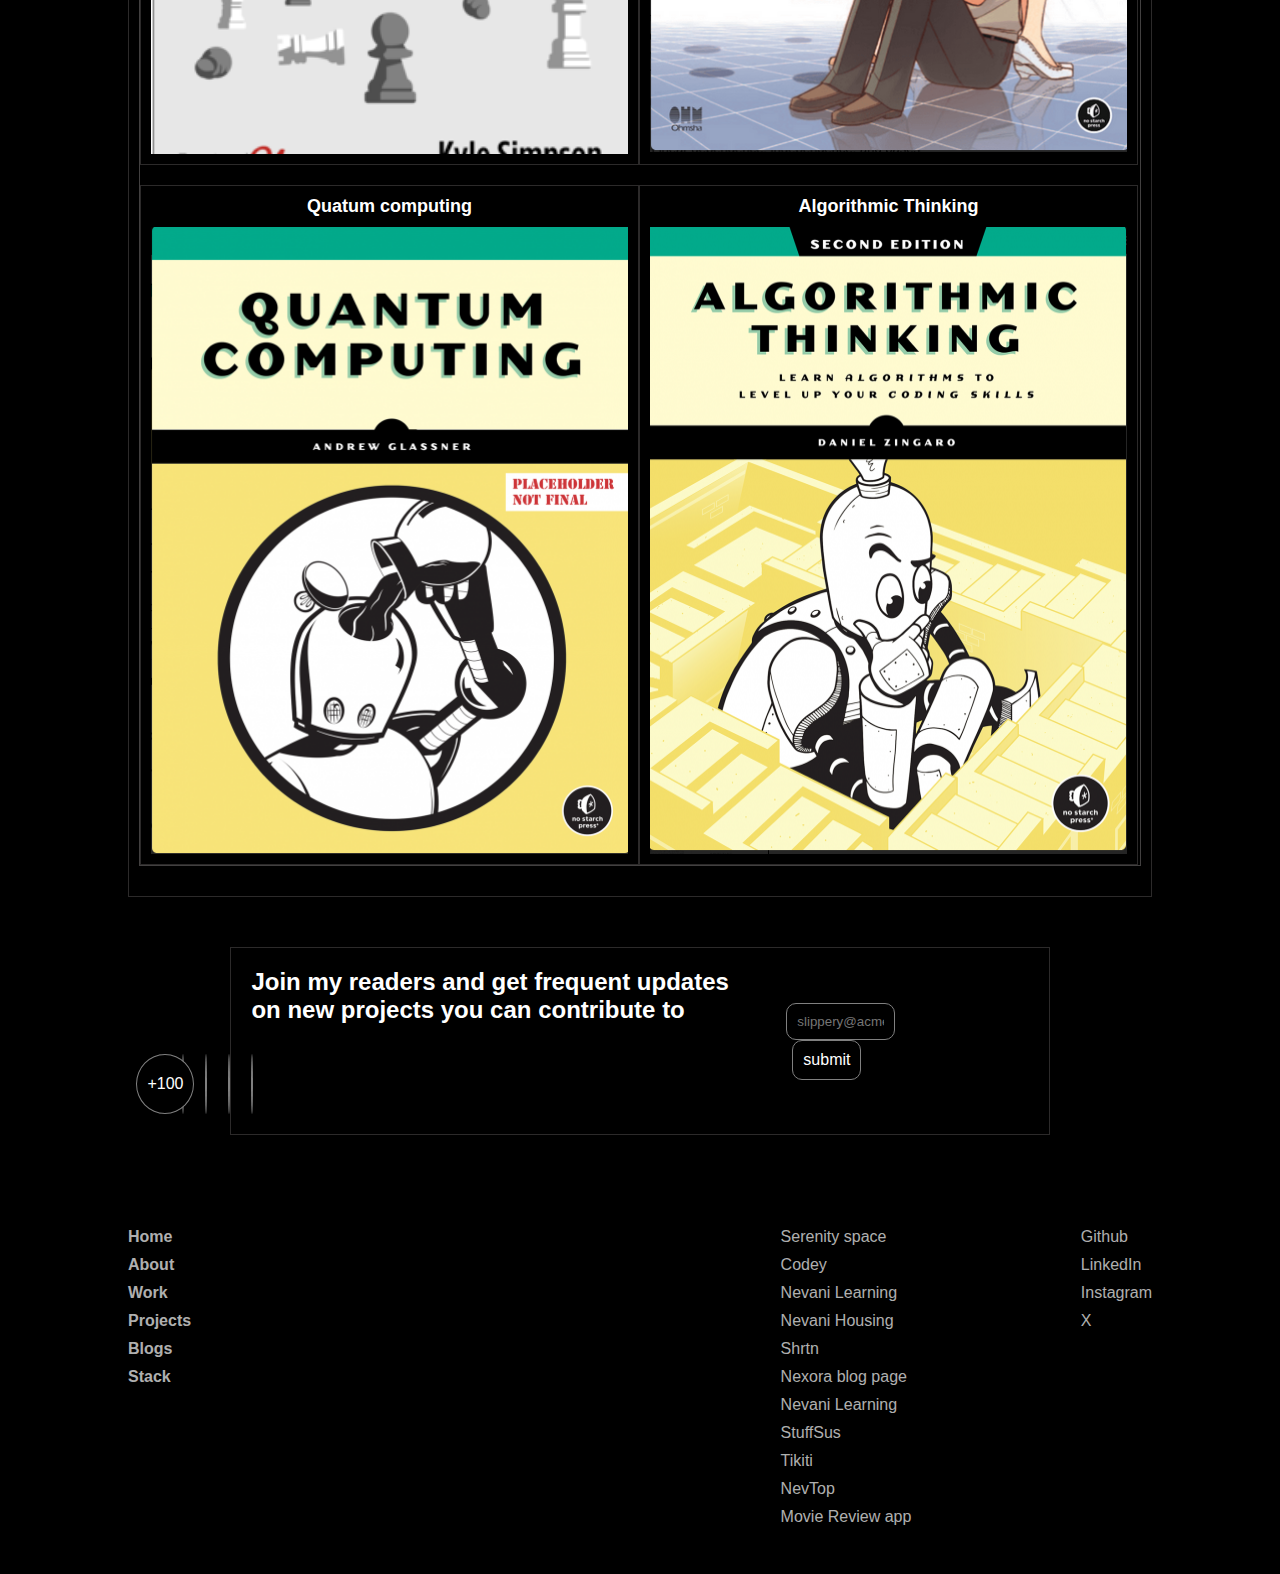
==== commit f7640c1b: "animations,fixed bottom navigation" ====
--- a/pages/about.html
+++ b/pages/about.html
@@ -43,9 +43,9 @@
                         <span class="material-symbols-outlined">construction</span><span>Projects</span>
                     </div>
                 </a>
-                <a href="/pages/blog.html" id="blogs">
-                    <div class="navigation_links_container">
-                        <span class="material-symbols-outlined">local_library</span><span>Blogs</span>
+                <a href="/pages/contact.html" id="blogs">
+                    <div class="navigation_links_container">
+                        <span class="material-symbols-outlined">call</span><span>Contact</span>
                     </div>
                 </a>
                 <a href="/pages/stack.html" id="stack" >
@@ -121,6 +121,36 @@
             </div>
             <div>
                 <img src="https://i.pinimg.com/736x/99/9f/6e/999f6e48bd774113c2bd0b9a2c23f813.jpg" alt="meeee" >
+            </div>
+        </section>
+        <section id="books">
+            <h1>Books i'm Reading</h1>
+            <div class="books__container">
+                <div class="book">
+                    <div>Eloquent JavaScript</div>
+                    <img src="/assets/books/EloquentJavaScript.png" alt="EloquentJavaScript">
+                </div>
+                <div class="book">
+                    <div>Automate the Boring Stuff With Python</div>
+                    <img src="/assets/books/AutomateBoringStuff.png" alt="automate boring stuff">
+                </div>
+                <div class="book">
+                    <div>You don't know js <sub>yet</sub></div>
+                    <img src="/assets/books/youDontKnowJs.png" id="youDontKnowJs" alt="you don't know js">
+                </div>
+                <div class="book">
+                    <div>Linear Algebra Manga</div>
+                    <img src="/assets/books/LinearAlgebra.png" alt="LinearAlgebra">
+                </div>
+                <div class="book">
+                    <div>Quatum computing</div>
+                    <img src="/assets/books/QuantumComputing.png" alt="Quantum Computing">
+                </div>
+                <div class="book">
+                    <div>Algorithmic Thinking</div>
+                    <img src="/assets/books/AlgorithmicThinking.png" alt="Algorithmic Thinking">
+                </div>
+                
             </div>
         </section>
     </main>
--- a/styles/styles.css
+++ b/styles/styles.css
@@ -19,9 +19,14 @@
     position:fixed;
     top: 0;
     padding-top: 10px;
-    backdrop-filter: blur(50px);
-    opacity: 0.9;
-}
+    backdrop-filter: blur(100px);
+    opacity: 1;
+    background-color: #000;
+    z-index: 9999;
+    border-bottom: 1px solid rgb(219, 211, 211,0.2);
+    box-shadow: 0 0 0 10px rgb(0,0,0);
+}
+
 header>nav{
     display:flex;
     justify-content: space-between;
@@ -32,8 +37,8 @@
 .profile__container>img{
     border-radius: 50%;
     object-fit: cover;
-    height: 80px;
-    width: 80px;
+    height: 70px;
+    width: 70px;
 }
 .navigation_links{
     display: flex;
@@ -69,16 +74,19 @@
 }
 .bottom__navigation{
     position:fixed;
-    top:90vh;
+    top:92vh;
+    scroll-snap-type: mandatory;
     z-index: 999;
-    backdrop-filter: blur(50px);
+    opacity: 1 !important;
     color: rgb(255,255,255) !important;
     border-radius: 30px;
     width: 100%;
-    padding:10px;
-    align-items: center;
-
-    background-color: rgb(255,255,255,0.2) !important;
+    padding:20px 20px 25px 20px;
+    align-items: center;
+    background-color: #000 !important;
+}
+.bottom__navigation>*{
+    color: rgb(255,255,255) !important;
 }
 .navigation_links_container{
     display:flex;
@@ -99,6 +107,8 @@
     align-items: center;
     justify-content: center;
     width: 80%;
+    border-left: 1px solid rgb(219, 211, 211,0.2);
+    border-right: 1px solid rgb(219, 211, 211,0.2);
 }
 .introduction__section__about__me{
     display: flex;
@@ -131,6 +141,7 @@
     width: 90px;
     padding: 10px;
     object-fit: cover;
+    z-index: -1;
 }
 
 .introduction__section__buttons{
@@ -138,10 +149,16 @@
     gap:10px;
     justify-content: space-between;
 }
-
-.get_in_touch_button{
+.introduction__section__buttons>button{
+    font-weight: bold;
+}
+
+#get_in_touch_button{
     border: none;
-    /* background-color:rgb(255,255,255) !important; */
+    background-color:rgb(255,255,255) !important;
+    color: #000 !important;
+}
+#get_in_touch_button>a{
     color: #000 !important;
 }
 /* currently */
@@ -269,14 +286,24 @@
     background-color: #000;
     border:1px solid gray;
 }
+.readers>h2,.newsletter__readers{
+    color: white;
+}
+#project__container{
+    flex-direction: column;
+    width:100%;
+}
 /* footer section */
 footer{
-    color:aliceblue;
+    color:white;
     display:flex;
     justify-content:space-between ;
     margin-top:60px;
     margin-bottom: 10%;
     flex-direction: column;
+}
+.footer__content>h4{
+    color:white !important; 
 }
 .footer__content{
     display:flex;
@@ -392,4 +419,19 @@
         width: 100%;
         height: 100%;
     }
-}+}
+
+/* animations */
+
+  /* section animations */
+@keyframes scale-in-center {
+    0% { transform: scale(0); opacity: 1; } 
+    100% { transform: scale(1); opacity: 1;} 
+}
+
+
+section { 
+    animation: scale-in-center 0.6s cubic-bezier(0.250, 0.460, 0.450, 0.940) 0s 1 normal both; 
+
+}
+
--- a/styles/about.css
+++ b/styles/about.css
@@ -54,6 +54,37 @@
 .information_about_me>div>p{
     width: 80%;
 }
+/* books section */
+#books{
+    margin:0 auto;
+    border: 1px solid rgb(219, 211, 211,0.2);
+    padding: 10px;
+}
+.books__container{
+    display: flex;
+    flex-wrap:wrap;
+    margin: 20px 0 20px 0;
+    border: 1px solid rgb(219, 211, 211,0.3);
+    width: 100%;
+}
+.book{
+    gap:10px;
+    display: flex;
+    flex-direction: column;
+    border: 1px solid rgb(219, 211, 211,0.2);
+    text-align: center;
+    margin-top: 20px;
+    padding:10px;
+    font-size: large;
+    font-weight: 700;
+}
+.book>img{
+    height: 627px;
+    width:477px;
+}
+#youDontKnowJs{
+    object-fit: cover;
+}
 @media screen and (max-width:678px){
     .readers>h2,.newsletter__readers{
         color: white;
@@ -76,4 +107,17 @@
         width: 100%;
         height: 100%;
     }
-}+    .book>img{
+        height: 45vh;
+        width:45vh;
+    }
+    
+}
+@media(prefers-reduced-motion: no-preference) {
+    @supports (animation-timeline: scroll()){
+      .book>img {
+        animation: fade-in ease;
+        animation-timeline: scroll();
+      }
+    }
+  }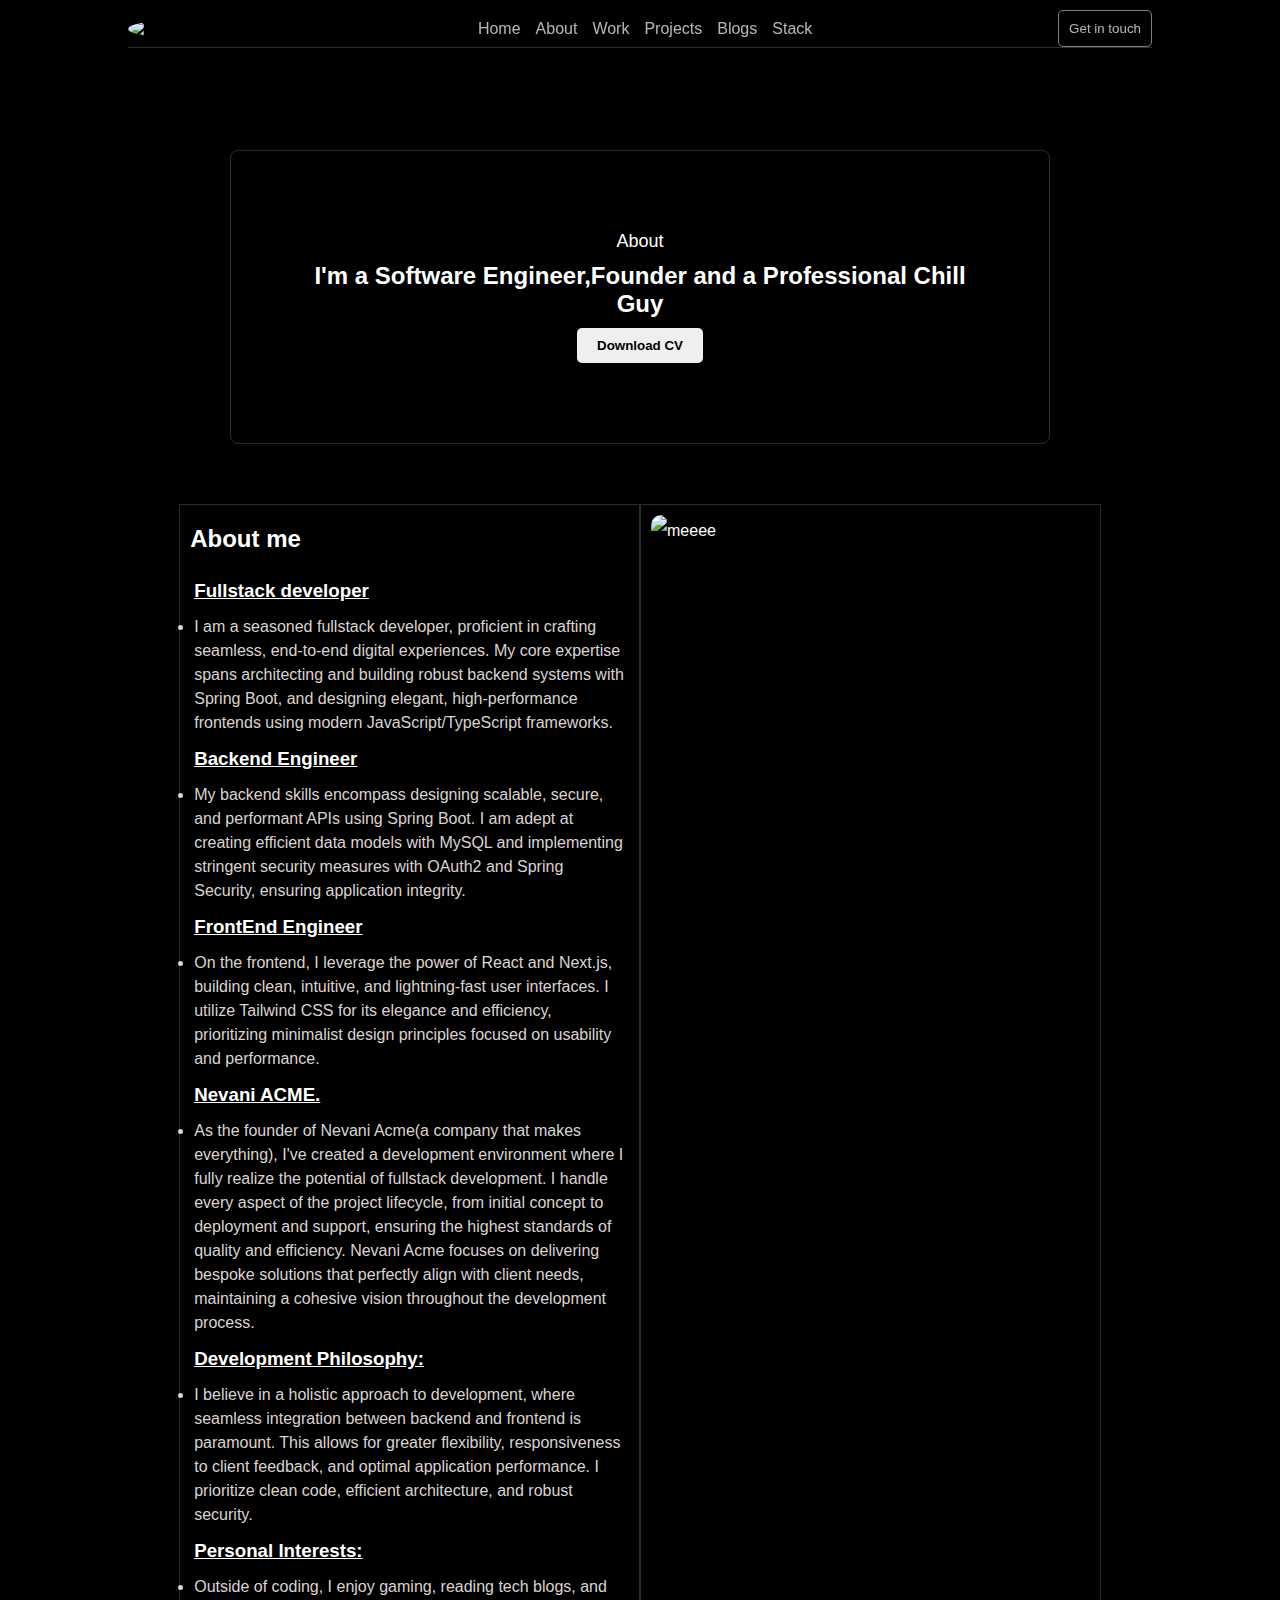
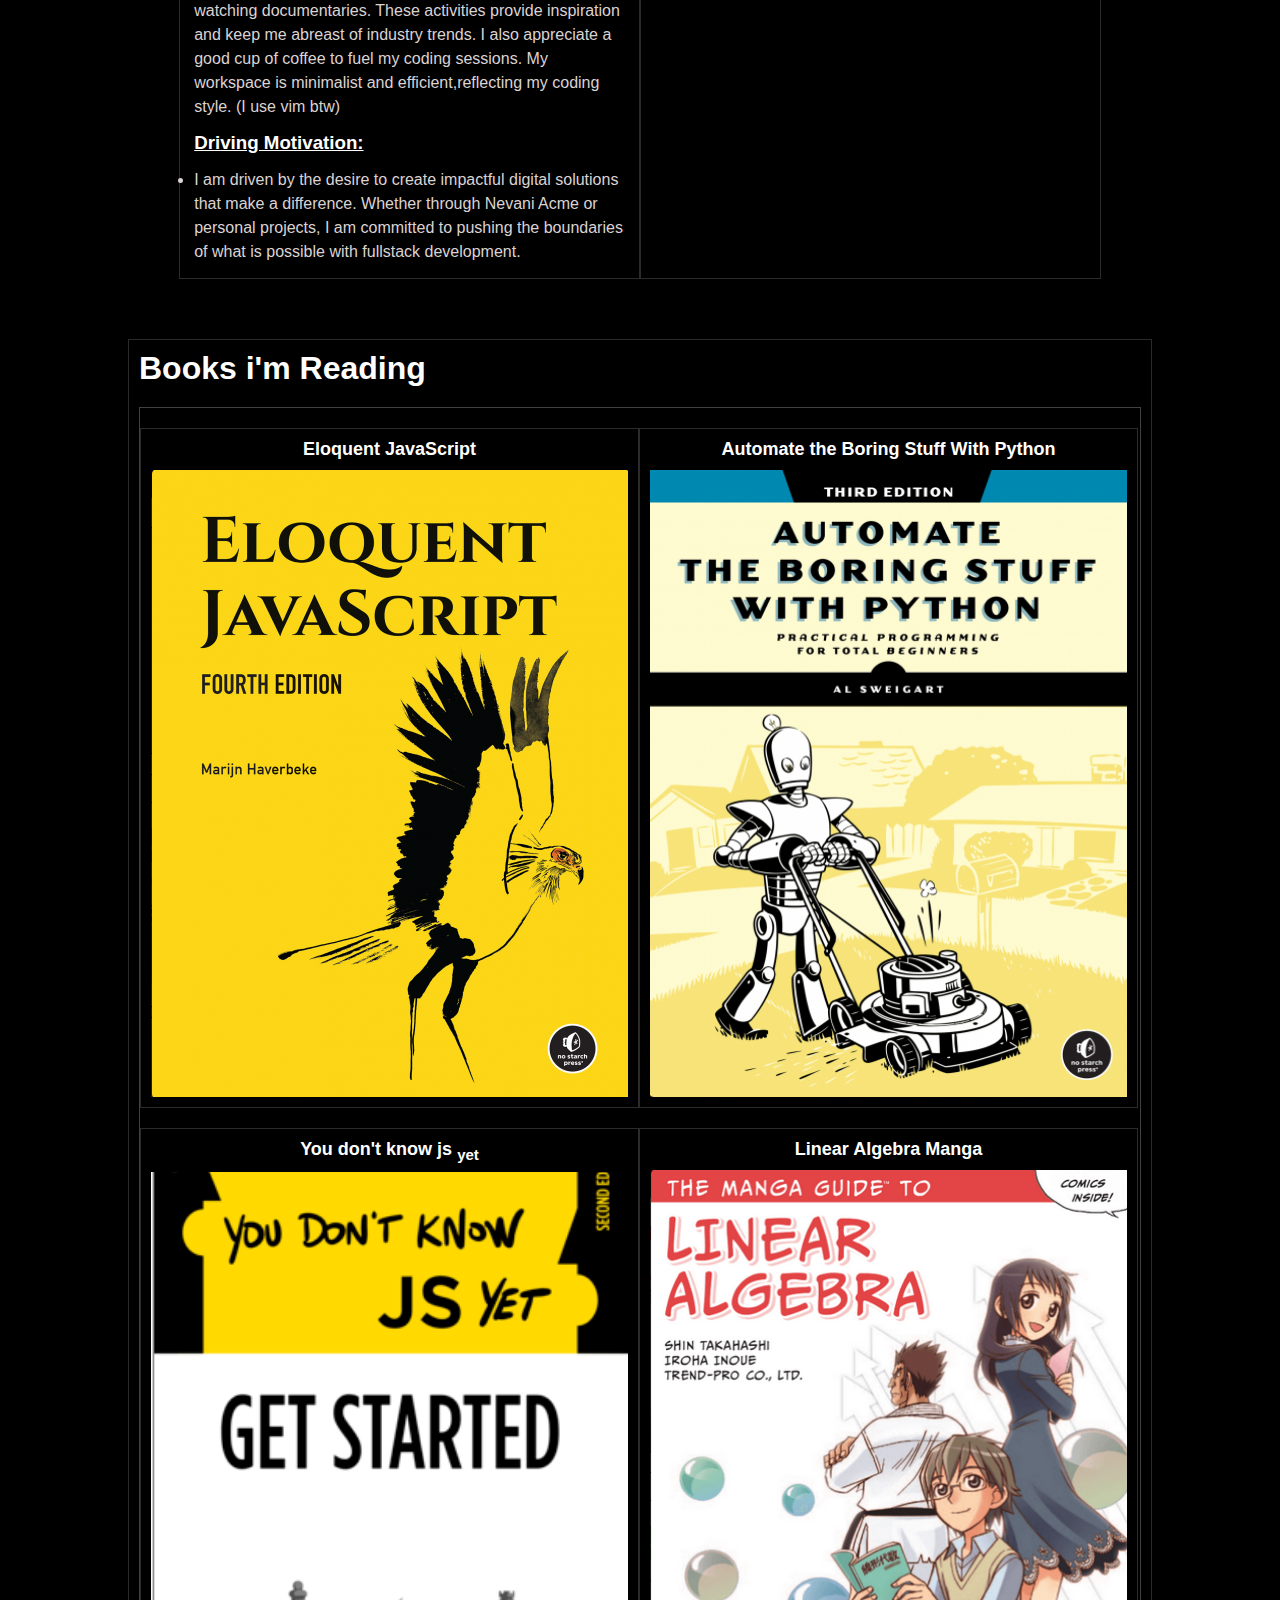
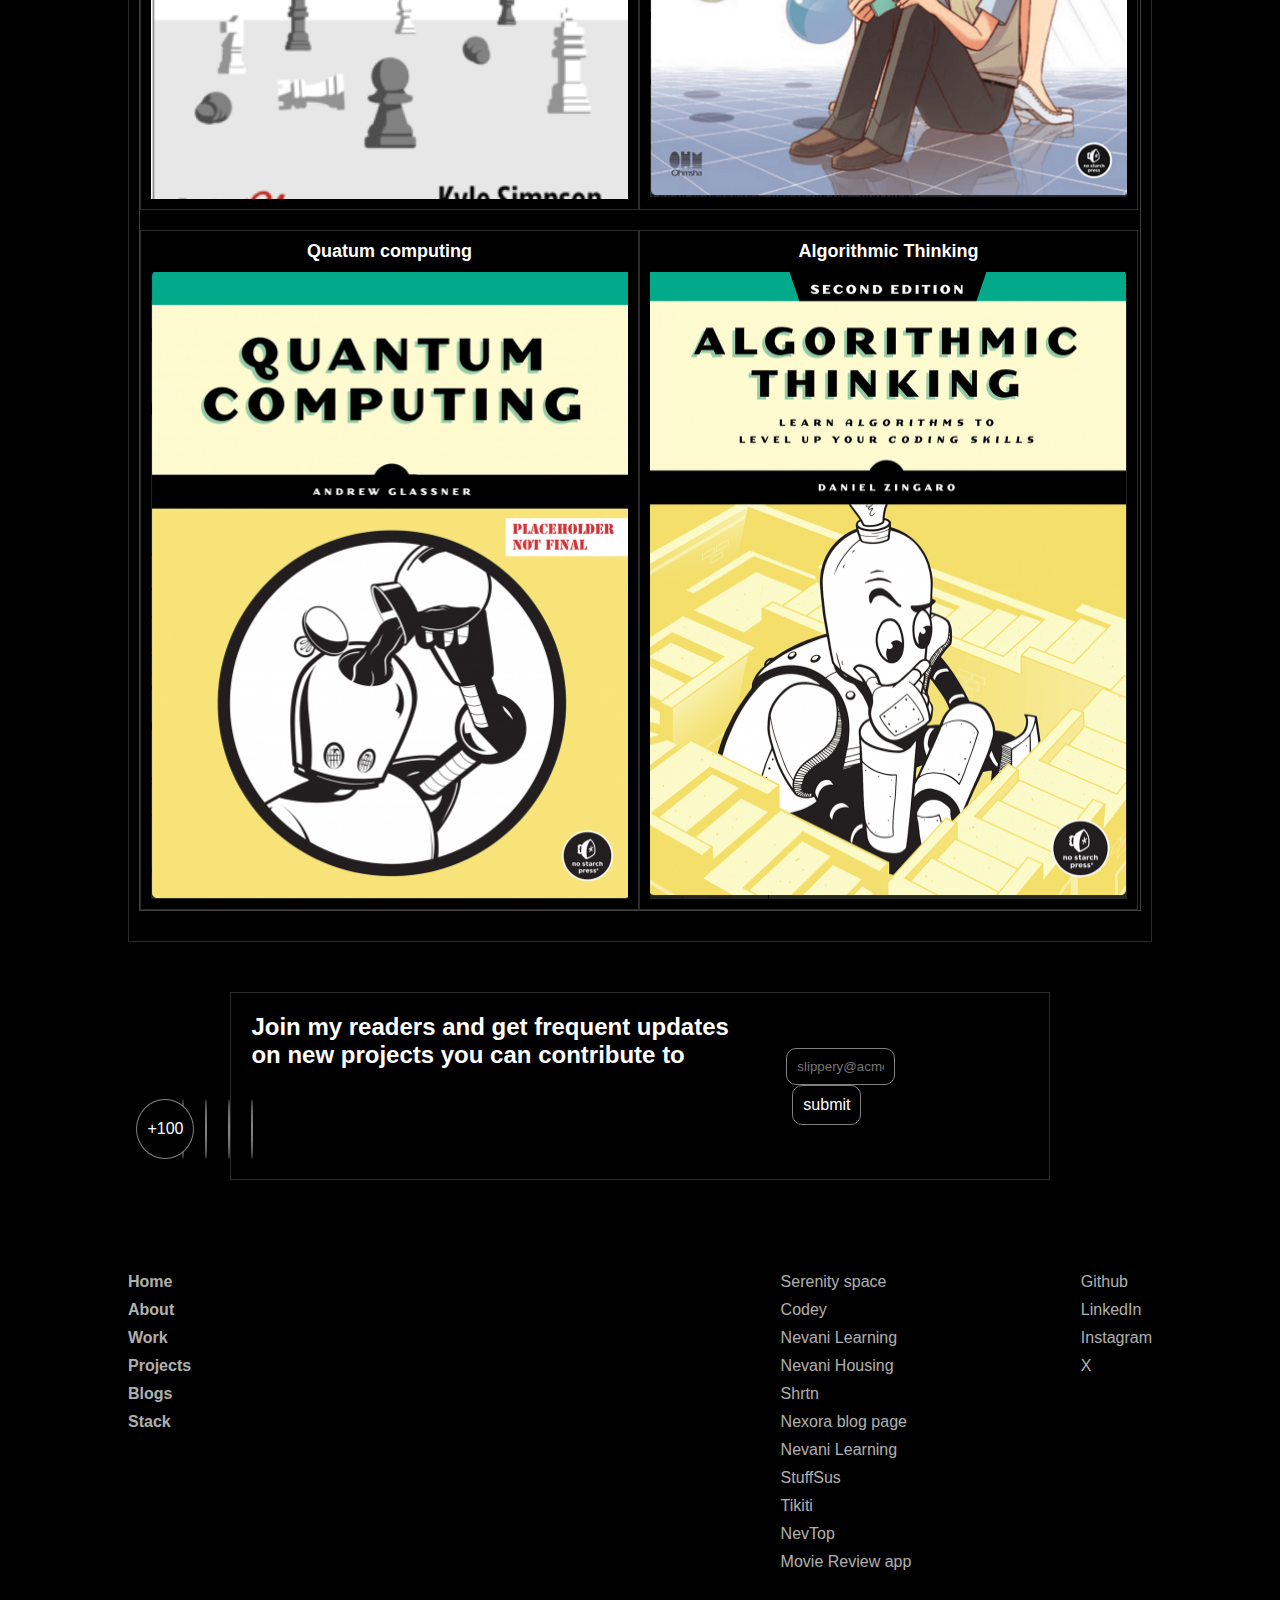
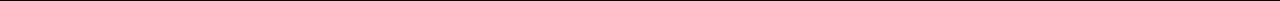
==== commit 64a890a3: "feat: added the download cv button on about page" ====
--- a/pages/about.html
+++ b/pages/about.html
@@ -64,6 +64,11 @@
         <section class="about__me__introduction">
             <p>About</p>
             <h2>I'm a Software Engineer,Founder and a Professional Chill Guy</h2>
+            <button id="download__cv">
+                <a href="/assets/john_kinuthia_updated_resume-1.pdf" download="john_kinuthia_updated_resume-1.pdf" >
+                    Download CV
+                </a>
+            </button>
         </section>
         <section class="information_about_me">
             <div>
--- a/styles/styles.css
+++ b/styles/styles.css
@@ -1,7 +1,7 @@
 /* make width for the whole app to be 80% */
 :root{
     width: 80%;
-    margin: 0 auto; 
+    margin: 0 auto;
     background-color: black;
     font-family: Arial, Helvetica, sans-serif;
 
@@ -74,16 +74,17 @@
 }
 .bottom__navigation{
     position:fixed;
-    top:92vh;
+    top:91vh;
     scroll-snap-type: mandatory;
     z-index: 999;
     opacity: 1 !important;
     color: rgb(255,255,255) !important;
     border-radius: 30px;
     width: 100%;
-    padding:20px 20px 25px 20px;
+    padding:20px;
     align-items: center;
     background-color: #000 !important;
+    border: 1px solid rgb(219, 211, 211,0.2);
 }
 .bottom__navigation>*{
     color: rgb(255,255,255) !important;
@@ -331,6 +332,9 @@
     .main__page{
         display: flex;
         flex-direction: column;
+        height: 98vh;
+        overflow: scroll;
+        scrollbar-width: thin;
     }
     .introduction__section__about__me{
         flex-direction: column;
@@ -357,6 +361,7 @@
         width: 98%;
         margin-bottom: 30px;
     }
+    
     .contribution_section,
     .contribution_activity,
     .contribution_activity>img,
--- a/styles/about.css
+++ b/styles/about.css
@@ -54,6 +54,21 @@
 .information_about_me>div>p{
     width: 80%;
 }
+
+/* download cv button */
+#download__cv{
+    padding:10px 20px;
+    border-radius: 5px;
+    border:none;
+    outline:none;
+    color:rgb(0,0,0);
+    cursor:pointer;
+}
+#download__cv>*{
+    color:rgb(0,0,0) !important;
+    font-weight:bold;
+}
+
 /* books section */
 #books{
     margin:0 auto;
